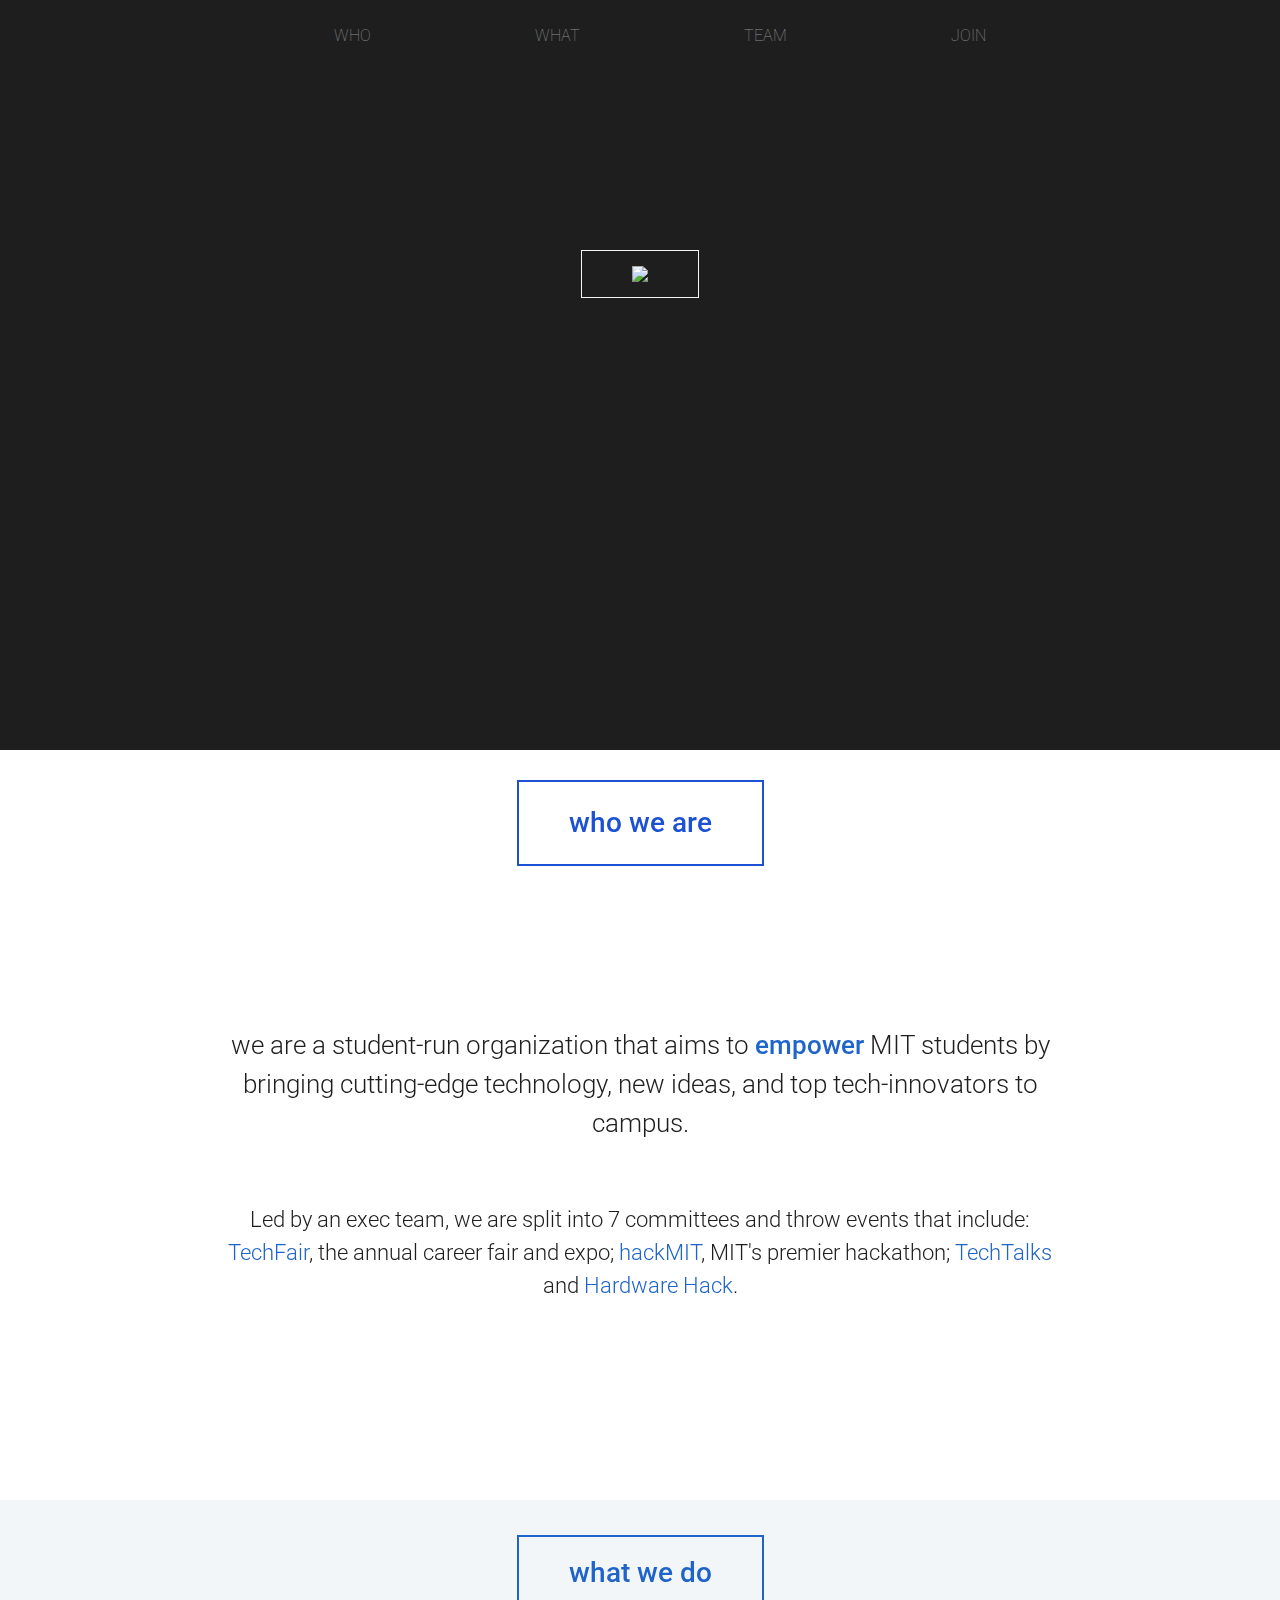
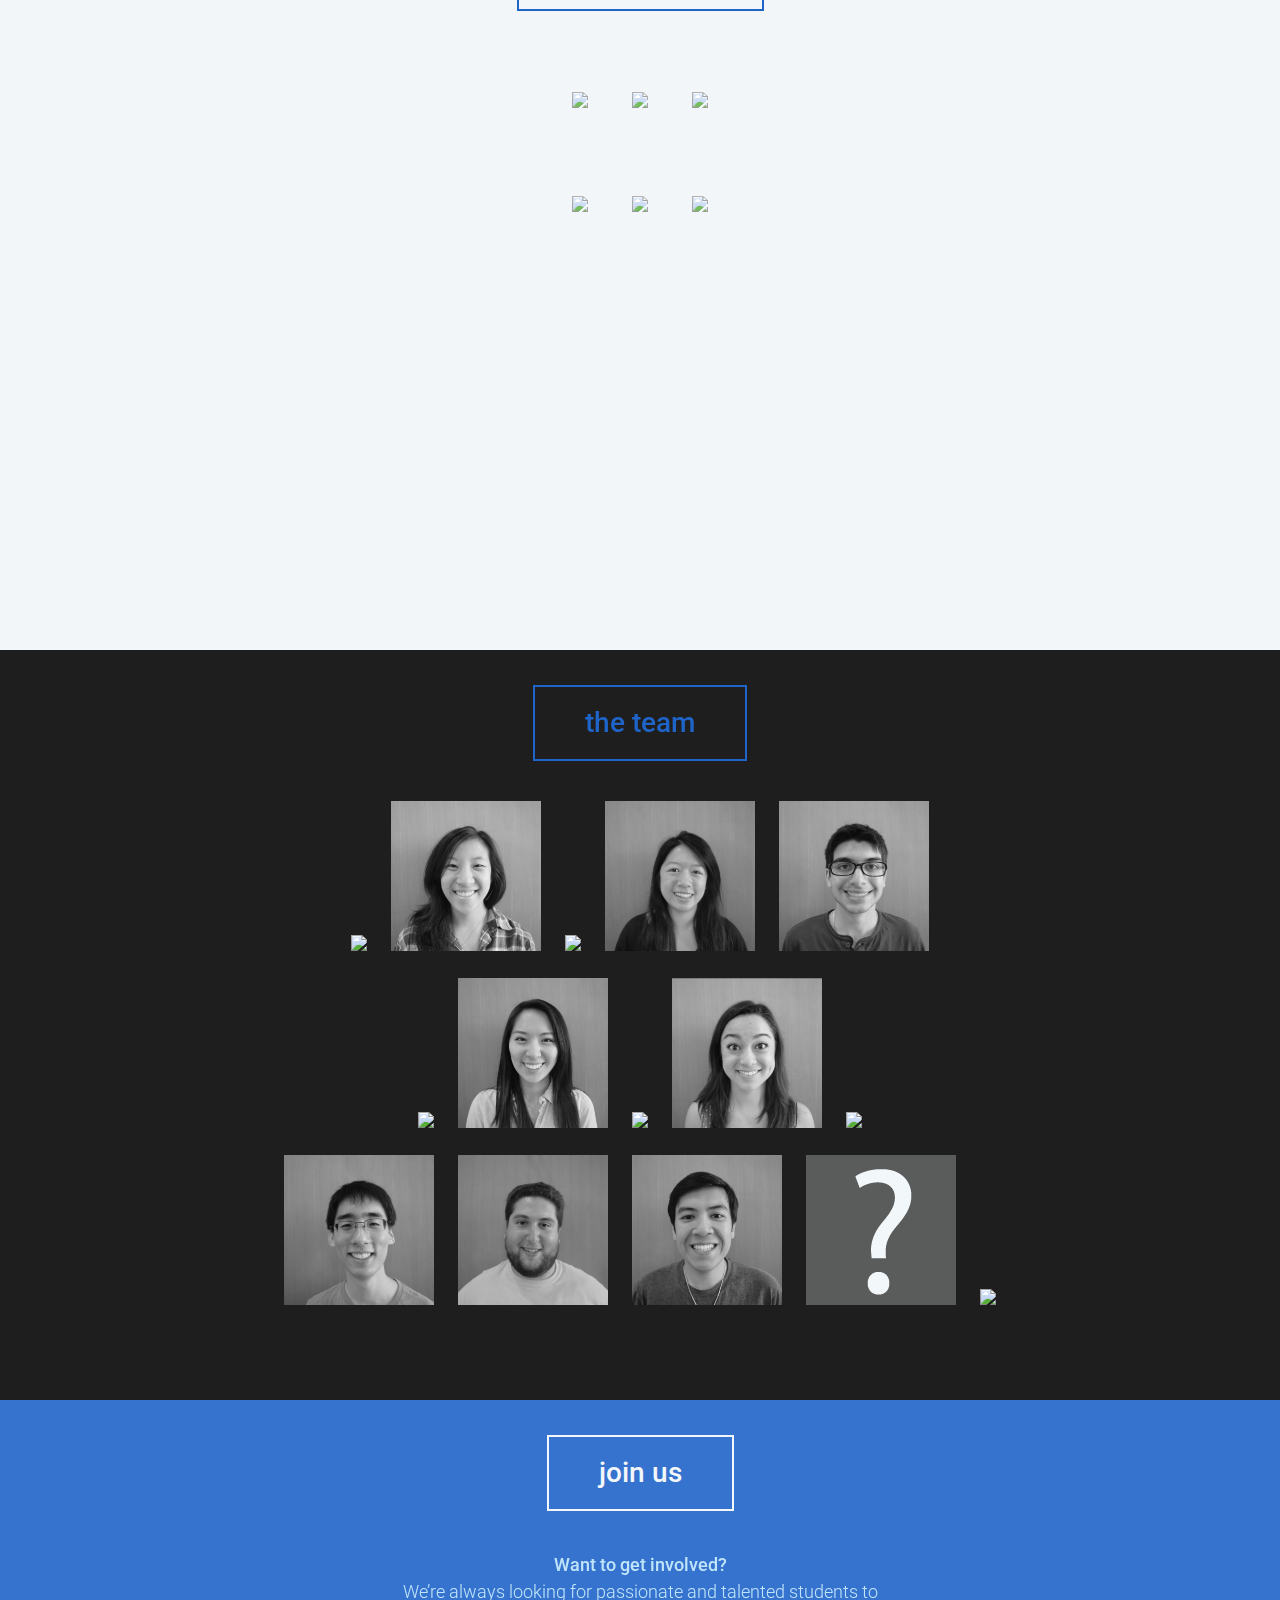
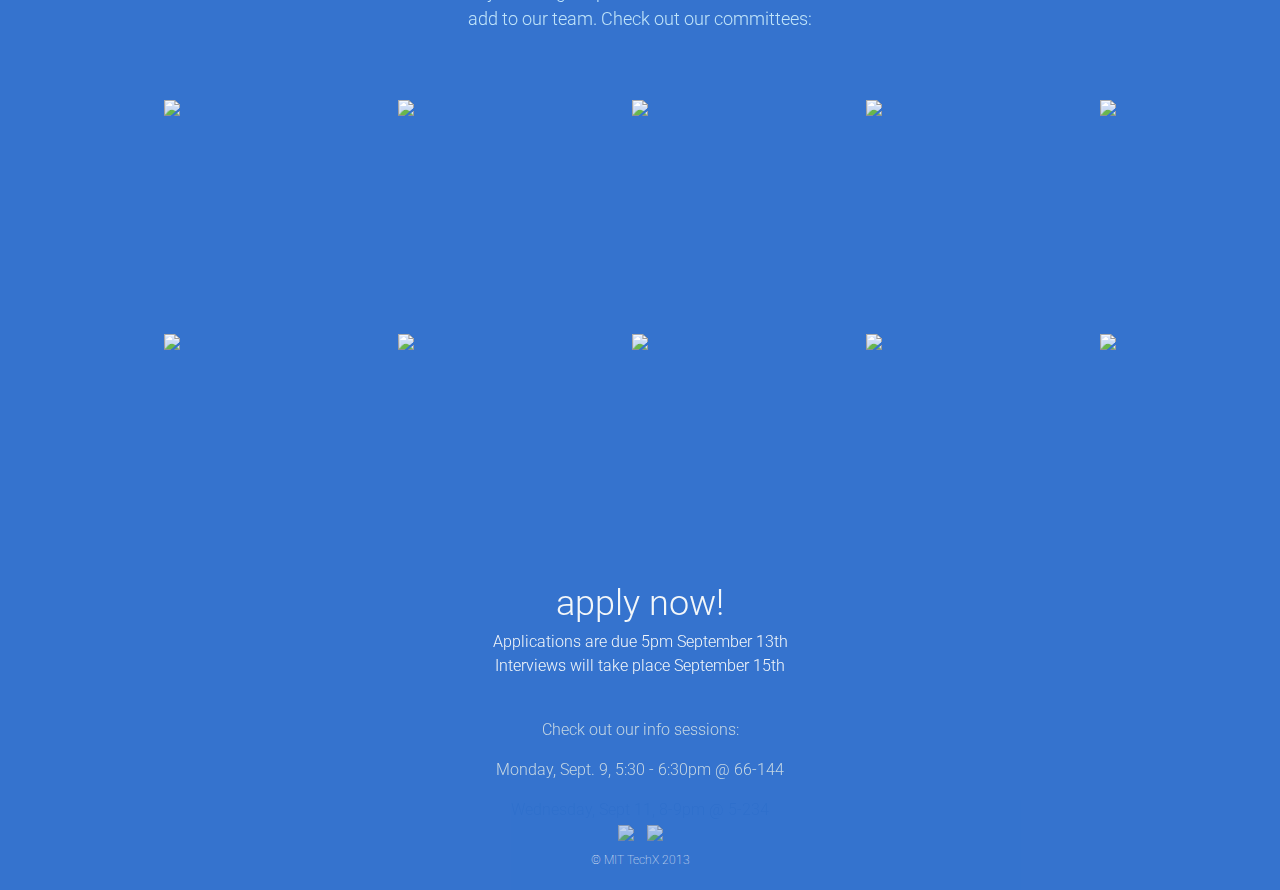
==== index.html @ 8adfbcee "added tracking" ====
<!DOCTYPE html>
<html>
<head>
	<meta http-equiv="Content-Type" content="text/html; charset=utf-8" />
	<title>MIT TechX</title>
	<link rel="icon" 
      type="image/png" 
      href="./img/favicon.png">
	<link href="//cdn.jsdelivr.net/jquery.magnific-popup/0.9.3/magnific-popup.css" type="text/css">
	<link href='http://fonts.googleapis.com/css?family=Roboto:400,100,300,500,700,900,500italic,400italic,300italic,100italic,700italic' rel='stylesheet' type='text/css'>
	<link rel="stylesheet" type="text/css" href="css/home.css" />
	 <script src="http://ajax.googleapis.com/ajax/libs/jquery/1.10.2/jquery.min.js"></script>


</head>

<body>

	<!-- FRONT SECTION -->
	<div class="section-front">
		<div class="nav">
			<ul>
				<li><a href="#section-who">WHO</a></li>
				<li><a href="#section-what">WHAT</a></li>
				<li><a href="#section-team">TEAM</a></li>
				<li><a href="#section-join">JOIN</a></li>
			</ul>
		</div>
		<div class ="component-logo">
			<img src="./img/logo-light-shadow-250x100.png" />
		</div>
		
	</div>

	<!-- WHO SECTION -->
	<div class="section-who" id="section-who">
		<div class ="component-title">
			who we are</div>
		<div class="component-content">
			<p class="info">we are a student-run organization that aims to <span>empower</span> MIT students by bringing cutting-edge technology, new ideas, and top tech-innovators to campus.</p>
			<p class="subinfo">Led by an exec team, we are split into 7 committees and throw events that include: <a href="http://wwww.techfair.mit.edu" target="_blank">TechFair</a>, the annual career fair and expo;<a href="http://www.hackmit.org" target="_blank"> hackMIT</a>, MIT's premier hackathon; <a href="" target="_blank">TechTalks</a> and <a href="" target="_blank">Hardware Hack</a>.</p>
		</div>

	</div>

	<!-- WHAT SECTION -->
	<div class="section-what" id="section-what">
		<div class ="component-title">what we do</div>

		<div class="what-row">
			<div class="what-pic"><a href="http://techfair.mit.edu/" target="_blank"> <img src="./img/techfair.png" ></a></div>
			<div class="what-pic"><a href="http://hackmit.org/" target="_blank"> <img src="./img/hackmit.png"></a></div>
			<div class="what-pic"><a href=""><img src="./img/techtalks1.png" width="150px" onmouseover="this.src='./img/techtalks2.png'" onmouseout="this.src='./img/techtalks1.png'"></a></div>
			
		</div>

		<div class="what-row">
			<div class="what-pic"><a href=""> <img src="./img/sr.png"></a></div>
			<div class="what-pic"><a href=""> <img src="./img/hardhack.png"></a></div>
			<div class="what-pic"><a href="http://think.mit.edu/" target="_blank"> <img src="./img/think.png"></a></div>
		</div>
		
	</div>

	<!-- TEAM SECTION -->
	<div class="section-team" id="section-team">
		<div class ="component-title">the team</div>

		<div class ="component-content">
			<div class="staff-row">
				<div class="staff-pic"><img src="./img/team/richard.png" onmouseover="this.src='./img/team/richard-silly.png'" onmouseout="this.src='./img/team/richard.png'" name = "richard" />
					<div class="overlay">
						richard ni 
						<br/>
						<span style="font-weight:300; font-size: 14px"> managing director</span>

					</div>
				</div>
				<div class="staff-pic"><img src="./img/team/virginia.png" onmouseover="this.src='./img/team/virginia-silly.png'" onmouseout="this.src='./img/team/virginia.png'" name = "virginia" />
					<div class="overlay">
						virginia chiu
						<br/>
						<span style="font-weight:300; font-size: 14px"> assistant director</span>

					</div>
				</div>
				<div class="staff-pic"><img src="./img/team/harini.png" onmouseover="this.src='./img/team/harini-silly.png'" onmouseout="this.src='./img/team/harini.png'" name = "harini" />
					<div class="overlay">
						harini kannan
						<br/>
						<span style="font-weight:300; font-size: 14px"> corporate relations</span>

					</div>
				</div>
				<div class="staff-pic"><img src="./img/team/rach.png" onmouseover="this.src='./img/team/rach-silly.png'" onmouseout="this.src='./img/team/rach.png'" name = "rachel" />
					<div class="overlay">
						rachel wang
						<br/>
						<span style="font-weight:300; font-size: 14px"> finance director</span>

					</div>
				</div>
				<div class="staff-pic"><img src="./img/team/ankush.png" onmouseover="this.src='./img/team/ankush-silly.png'" onmouseout="this.src='./img/team/ankush.png'" name = "ankush" />
					<div class="overlay">
						ankush gupta
						<br/>
						<span style="font-weight:300; font-size: 14px"> developer operations</span>

					</div>
				</div>
			
			</div>

			<div class="staff-row">
				<div class="staff-pic"><img src="./img/team/victoria.png" onmouseover="this.src='./img/team/victoria-silly.png'" onmouseout="this.src='./img/team/victoria.png'" name = "victoria" />
					<div class="overlay">
						victoria li
						<br/>
						<span style="font-weight:300; font-size: 14px"> marketing director</span>

					</div>
				</div>
				<div class="staff-pic"><img src="./img/team/emily.png" onmouseover="this.src='./img/team/emily-silly.png'" onmouseout="this.src='./img/team/emily.png'" name = "emily" />
					<div class="overlay">
						emily zhang
						<br/>
						<span style="font-weight:300; font-size: 14px"> hackMIT co-director</span>

					</div>
				</div>
				<div class="staff-pic"><img src="./img/team/team.png" onmouseover="this.src='./img/team/team.png'" onmouseout="this.src='./img/team/team.png'" name = "vipul" />
					<div class="overlay">
						TechX Exec
						<br/>
						<span style="font-weight:300; font-size: 14px"> 2013-2014</span>

					</div>
				</div>
				<div class="staff-pic"><img src="./img/team/katie.png" onmouseover="this.src='./img/team/katie-silly.png'" onmouseout="this.src='./img/team/katie.png'" name = "katie" />
					<div class="overlay">
						katie siegel
						<br/>
						<span style="font-weight:300; font-size: 14px"> hackMIT co-director</span>

					</div>
				</div>
				
				<div class="staff-pic"><img src="./img/team/vipul.png" onmouseover="this.src='./img/team/vipul-silly.png'" onmouseout="this.src='./img/team/vipul.png'" name = "vipul" />
					<div class="overlay">
						vipul vachharajani
						<br/>
						<span style="font-weight:300; font-size: 14px"> student relations</span>

					</div>
				</div>
			</div>

			<div class="staff-row">
				<div class="staff-pic"><img src="./img/team/daniel.png" onmouseover="this.src='./img/team/daniel-silly.png'" onmouseout="this.src='./img/team/daniel.png'" name = "daniel" />
					<div class="overlay">
						daniel kang
						<br/>
						<span style="font-weight:300; font-size: 14px"> techtalks director</span>

					</div>
				</div>
				<div class="staff-pic"><img src="./img/team/evan.png" onmouseover="this.src='./img/team/evan-silly.png'" onmouseout="this.src='./img/team/evan.png'" name = "evan" />
					<div class="overlay">
						evan tencer
						<br/>
						<span style="font-weight:300; font-size: 14px"> member at large</span>

					</div>
				</div>
				<div class="staff-pic"><img src="./img/team/thuan.png" onmouseover="this.src='./img/team/thuan-silly.png'" onmouseout="this.src='./img/team/thuan.png'" name = "thuan" />
					<div class="overlay">
						thuan doan
						<br/>
						<span style="font-weight:300; font-size: 14px"> logistics director</span>

					</div>
				</div>
				<div class="staff-pic"><img src="./img/team/q.png" onmouseover="this.src='./img/team/q.png'" onmouseout="this.src='./img/team/q.png'" name = "youyang" />
					<div class="overlay">
						youyang gou
						<br/>
						<span style="font-weight:300; font-size: 14px"> THINK </span>

					</div>
				</div>
				<div class="staff-pic"><img src="./img/team/somak.png" onmouseover="this.src='./img/team/somak-silly.png'" onmouseout="this.src='./img/team/somak.png'" name = "somak" />
					<div class="overlay">
						somak das
						<br/>
						<span style="font-weight:300; font-size: 14px"> THINK </span>

					</div>
				</div>
			</div>
		</div>
		
	</div>

	<!-- JOIN SECTION -->
	<div class="section-join" id="section-join">
		<div class ="component-title">join us</div>
		<div class ="component-content">
			<div class="join-blurb">
				<span style="font-weight:500">Want to get involved?</span> <br/>We’re always looking for passionate and talented students to add to our team. Check out our committees: 
			</div>
			<table class="committee">
				<tr>
					<td id="cr" >
						<div class="tile">
							<img src="./img/join/cr.png"/>
						</div>
						<div class="committee-content" style="font-size:12px;">
							The CR team serves as the primary liaison for companies, and members develop strong business and negotiation skills. If you have a passion for discovering new tech and have strong communication skills, we'd love to have you apply! 
						</div>
					</td>
					<td>
						<div class="tile">
							<img src="./img/join/sr.png"/>
						</div>
						<div class="committee-content" style="font-size:12px;">
							The SR team funds and coordinates student projects to display at Techfair. Interested students with good communication skills and an interest in the maker community are encouraged to apply. Check out our student projects expo on Registration day in Lobby 13!

						</div>

					</td>
					<td>
						<div class="tile">
							<img src="./img/join/marketing.png"/>
						</div>
						<div class="committee-content" style="font-size:12px;">
							The Marketing team ensures that all TechX-related events have a cohesive identity, whether it be through swag or through creative pubbing projects. If you're creative, organized, and want to be involved with multiple events, apply!
						</div>
					</td>
					<td>
						<div class="tile">
							<img src="./img/join/devops.png"/>
						</div>
						<div class="committee-content" style="font-size:10px;">
							With projects ranging from behind-the-scenes, mission-critical web software to public-facing Kinect apps, DevOps allows you to contribute to TechFair while developing your programming chops. Students with coding experience and a desire to work on cool projects are encouraged to apply!  
						</div>
					</td>
					<td>
						<div class="tile">
							<img src="./img/join/logistics.png"/>
						</div>
						<div class="committee-content" style="font-size:12px;">
							The Logistics Committee is responsible for all the behind-the-scene work that is involved with the fair. You can be expected to develop your organizational, collaborative, and task management skills, as well as your ability to make quick, effective decisions.  
						</div>
					</td>
				</tr>
				<tr>
					<td>
						<div class="tile">
							<img src="./img/join/hackmit.png"/>
						</div>
						<div class="committee-content" style="font-size:12px;">
							HackMIT organizes MIT's biggest hackathon of over 1000 students.We're looking for highly organized, scrappy individuals who want to network with cool companies and hackathon organizers around the country.
						</div>
					</td>
					<td>
						<div class="tile">
							<img src="./img/join/think.png"/>
						</div>
						<div class="committee-content" style="font-size:12px;">
							THINK makes science and tech R&D accessible to motivated high school students. We find the most creative projects and bring them to MIT. Our team is a friendly group of students that are passionate about education. We are always open to new members and ideas!
						</div>
					</td>
					<td>
						<div class="tile">
							<img src="./img/join/techtalks.png"/>
						</div>
						<div class="committee-content" style="font-size:12px;">
							Inspire the MIT community by having leaders in tech share their vision of the future. Help us bring amazing speakers to the student body!
						</div>
					</td>
					<td>
						<div class="tile">
							<img src="./img/join/hardware.png"/>
						</div>
						<div class="committee-content" style="font-size:12px;">
							The Hardware Hack team is looking to create an event that brings the atmosphere of innovation and creativity that is prevalent in traditional hackathons to hardware. A new project, members will be involved in almost every step of planning and can expect to have a significant impact.
						</div>
					</td>
					<td>
						<div class="tile">
							<img src="./img/join/finance.png"/>
						</div>
						<div class="committee-content" style="font-size:12px;">
							The Finance committee plays an important role in ensuring that all our events have adaquete funding. If you're fiscally responsible and extremely organized, this is the committee for you!
						</div>
					</td>
				</tr>
			</table>
			<br/>
			
			<a href="join.html" class="apply" target="_blank">apply now!</a>
			<div class="apply-info">Applications are due 5pm September 13th<br/> Interviews will take place September 15th</div>
			<br />
			
			<div class="apply-infosessions">
				<p style="font-weight:300">Check out our info sessions: </p>
				<p>Monday, Sept. 9, 5:30 - 6:30pm @ 66-144</p>
				<p>Wednesday, Sept 11, 8-9pm @ 5-234</p>
			</div>
		</div>
	</div>

</body>

<footer>
	<div class="copyright">
		<a href="https://twitter.com/MITtechx" target="_blank"><img src="./img/twitter.png"/></a>
		<a href="https://www.facebook.com/MITTechX" target="_blank"><img src="./img/facebook.png"/></a>
		<br/>
		© MIT TechX 2013
	</div>
</footer>
<script type="text/javascript" src="js/jquery.simplemodal-1.4.4.js"></script>
<script type="text/javascript" src="js/flip.min.js"></script>
<script src="http://code.jquery.com/ui/1.10.3/jquery-ui.js"></script>
<script type="text/javascript" src="js/home.js"></script>
<script>
  (function(i,s,o,g,r,a,m){i['GoogleAnalyticsObject']=r;i[r]=i[r]||function(){
  (i[r].q=i[r].q||[]).push(arguments)},i[r].l=1*new Date();a=s.createElement(o),
  m=s.getElementsByTagName(o)[0];a.async=1;a.src=g;m.parentNode.insertBefore(a,m)
  })(window,document,'script','//www.google-analytics.com/analytics.js','ga');

  ga('create', 'UA-42593701-3', 'mit.edu');
  ga('send', 'pageview');

</script>

</html>
---- css/home.css ----
/* BASICS*/

html, body, div, a {
	margin:0;
	padding: 0;
	font-family: 'Roboto';
	font-style: normal;
	font-weight: 300;
	line-height: 1.5em;
	text-decoration: none;
	color:#1e1e1e;
	-webkit-backface-visibility:hidden;
}

.section-front, .section-who, .section-what, .section-team, .section-join{
	height: 750px;
	width: 100%;
	text-align: center;
}


.component-title{
	font-size: 28px;
	font-weight: 500;
	text-align: center;
	padding: 15px 50px 15px 50px;
	color:#1f64c9;
	margin-top:35px;
	display: inline-block;
	border-style: solid;
	border-color: #1f64c9;
	border-width: 2px;
}

/* NAV BAR */
.nav, .nav-back, .page-title{
	width: 100%;
	height: 50px;
	padding-bottom: 20px;
	background-color: #1e1e1e;
	z-index:1000;
	position:fixed;
	list-style: none;
}

.nav ul, .nav-back ul{
	list-style-type:none;
	text-align: center;
	margin-top: 1.5em;
}
.nav li, .nav-back li{
	display: inline;
	padding: 5em;
	text-align: center;
}
.nav li a, .nav-back li a{
	font-weight: 100;
	color: #f2f6f9;
	opacity: 0.5;
}
.nav li a:hover, .nav-back li a:hover{
	color: #4382eb;
}

.component-logo img{
	border-style: solid;
	border-width: 1px;
	border-color: #f2f6f9;
	margin-top: 250px;
	width: 250px;
	padding: 15px 50px 15px 50px;
}
.component-logo p{
	font-size: 11px;
	color: #f2f6f0;
	opacity: 0.8;
	font-weight: 100;
	margin-top: -22;
}

/*Front*/
.section-front{
	background-color: #1e1e1e;
}


/* Who Section */

.section-who{
	background-image: url('../img/tf-shot.png') ;
	background-repeat: no-repeat;
	min-width: 1280px;
	background-size:100%;
	max-width:100%;
	position:relative;

}

.section-who .component-title{
	padding: 20px 50px 20px 50px;
	color:#1c51d4;
	margin-top:30px;
	display: inline-block;
	border-style: solid;
	border-color: #1c51d4;
	border-width: 2px;
	position:relative;
}

.section-who .component-content{
	background-image: url('../img/transparent-light.png');
	width: 100%;
	height:500px;
	margin: 30 0 0 0 ;
	background-repeat: repeat;
}

.section-who .component-content .info{
	font-size: 26px;
	padding: 120px 10px 10px 10px;
	line-height: 1.5em;
	margin: 40px 200px 0 200px;
	
}

.section-who .component-content .subinfo{
	padding: 10px;
	font-size:22px;
	padding-top: 50px;
	line-height: 1.5em;
	margin: 0 200px 0 200px;
	
}

.section-who .component-content .subinfo a{
	color: #1f64c9;
	font-weight: 300;
}

.section-who .component-content .subinfo a:hover{
	opacity: 0.5;	
}

.section-who .component-content span{
	color: #1f64c9;
	font-weight: 500;
}

/* What Section */
.section-what{
	background-color: #f2f6f9;
}
.section-what .what-row{
	max-width: 100%;
	text-align: center;
	margin: 80px 50px 0 50px;
}

.section-what .what-pic{
	display: inline;
	position: relative;
	opacity: 0.8;
	margin:0 20px 0 20px;
}

.section-what .what-pic:hover{
	opacity: 1;
}

.section-what .what-pic p{
	display: inline;
}

/* Team Section*/

.section-team{
	background: -webkit-radial-gradient(circle, #1e1e1e, #1e1e1e);
}
.section-team .component-content{
	margin-top: 40px;
}
.staff-row{
	margin: 20px 50px 0 50px;
	max-width: 100%;
}
.staff-pic{
	display: inline;
	width: 150px;
	position: relative;
	margin: 10px 10px 0 10px;
}
.staff-pic img{
	max-width: 150px;
}

.section-team .overlay{
	width:150px;
	z-index: 100;
	position:absolute;
	height: 40px;
	font-weight: 500;
	background-color: #4382eb;
	opacity: 0.9;
	top:-35px;
	text-align: right;
	display: none;
	line-height: 1.2em;
}

/* Join Section*/
.section-join{
	color:#f2f6f9;
	height: 1000px;
}
.section-join, .copyright{
	background-color:#1f64c9;
	opacity: 0.9;

}
.section-join .component-title{
	border-color: #f2f6f9;
	color: #f2f6f9;
}

.section-join .join-blurb{
	font-size: 18px;
	max-width: 500px;
	margin: 0 auto;
	color:#b9e1f9;
	margin-top: 40px;
}
.section-join table{
	margin:0 auto;
	margin-top: 50px;
}
.section-join td{
	border-spacing: 20px;
	border-collapse : separate;
	font-size: 22px;

}

.section-join .apply{
	padding:100px;
	font-size: 36px;
	color: #f2f6f9;
}
.section-join .tile{
	font-size: 14px;
	padding:15px;
	height: 200px;
	margin:0 auto;
	width: 200px;
	color: #f2f6f9;
	vertical-align: middle;
	cursor:pointer;
	/*background-color: #1e1e1e;*/
}
.section-join .committee-content{
	font-size: 12px;
	display: none;
	vertical-align: center;
}

.section-join .apply-info{
	color:#f2f6f9;
}

.section-join .apply-infosessions{
	color:#bed2e1;
}

/*Application Form*/

.application-form{
	margin: 0 auto;
	padding: 100px 150px 0px 150px;
}
/* FOOTER*/
.copyright{
	padding: 20px;
	font-weight: 100;
	text-align: center;
	font-size: 12px;
	height: 50px;
	color:#f2f6f9;
} 
.copyright img{
	width:20px;
	padding:5px;
	opacity:0.7;
}


/*SR Page*/

.sr{
	height:800px;
	/*background-image: url('../img/sr-background.png') ;
	background-repeat: no-repeat;*/
	min-width: 1280px;
	background-size:100%;
	max-width:100%;
}

.page-title{
	font-size: 22px;
	color:#F2f6f9;
	margin: 0 auto;
	text-align: center;
	letter-spacing: 4px;
}

.sr-apply{
	font-size:30px;
	color:#1e1e1e;
	margin-top: 200px;
	/*z-index: 200;
	position: fixed;*/
}
.sr .copyright{
	position:absolute;
	bottom:0;
}
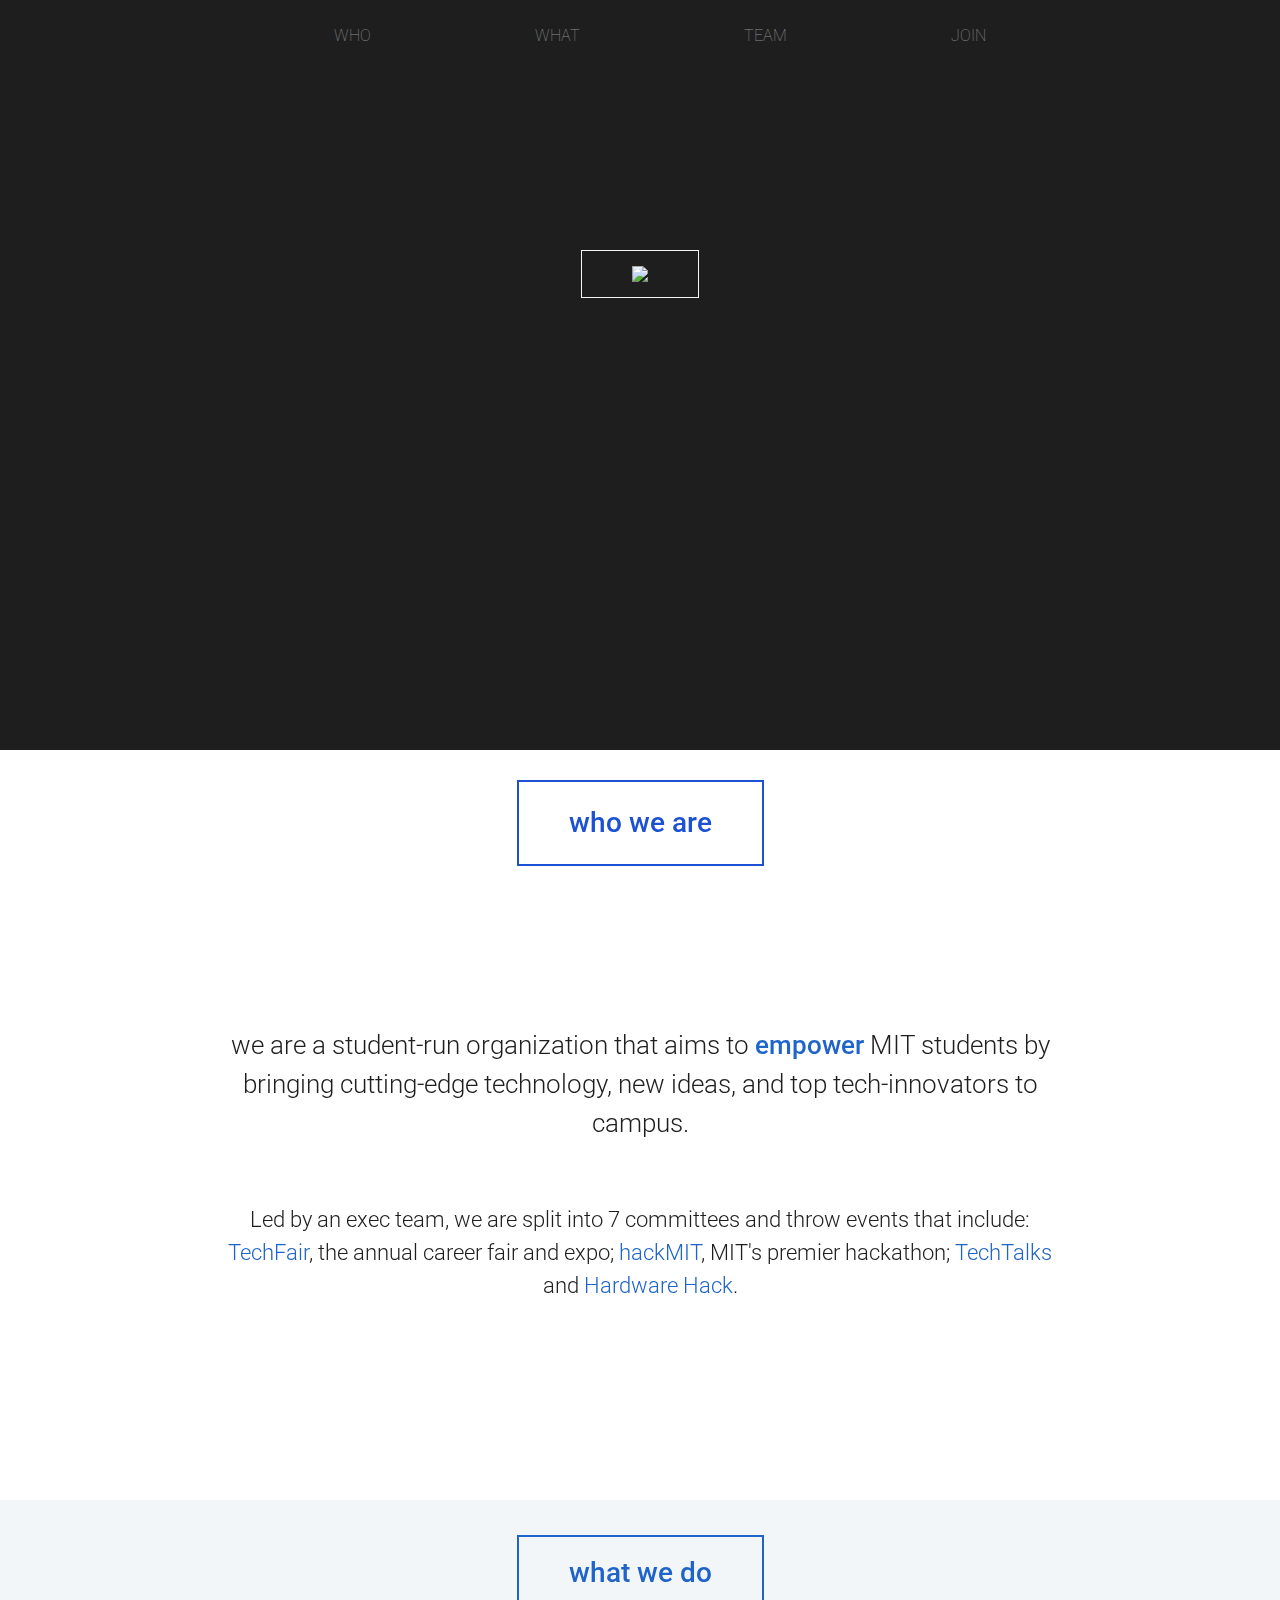
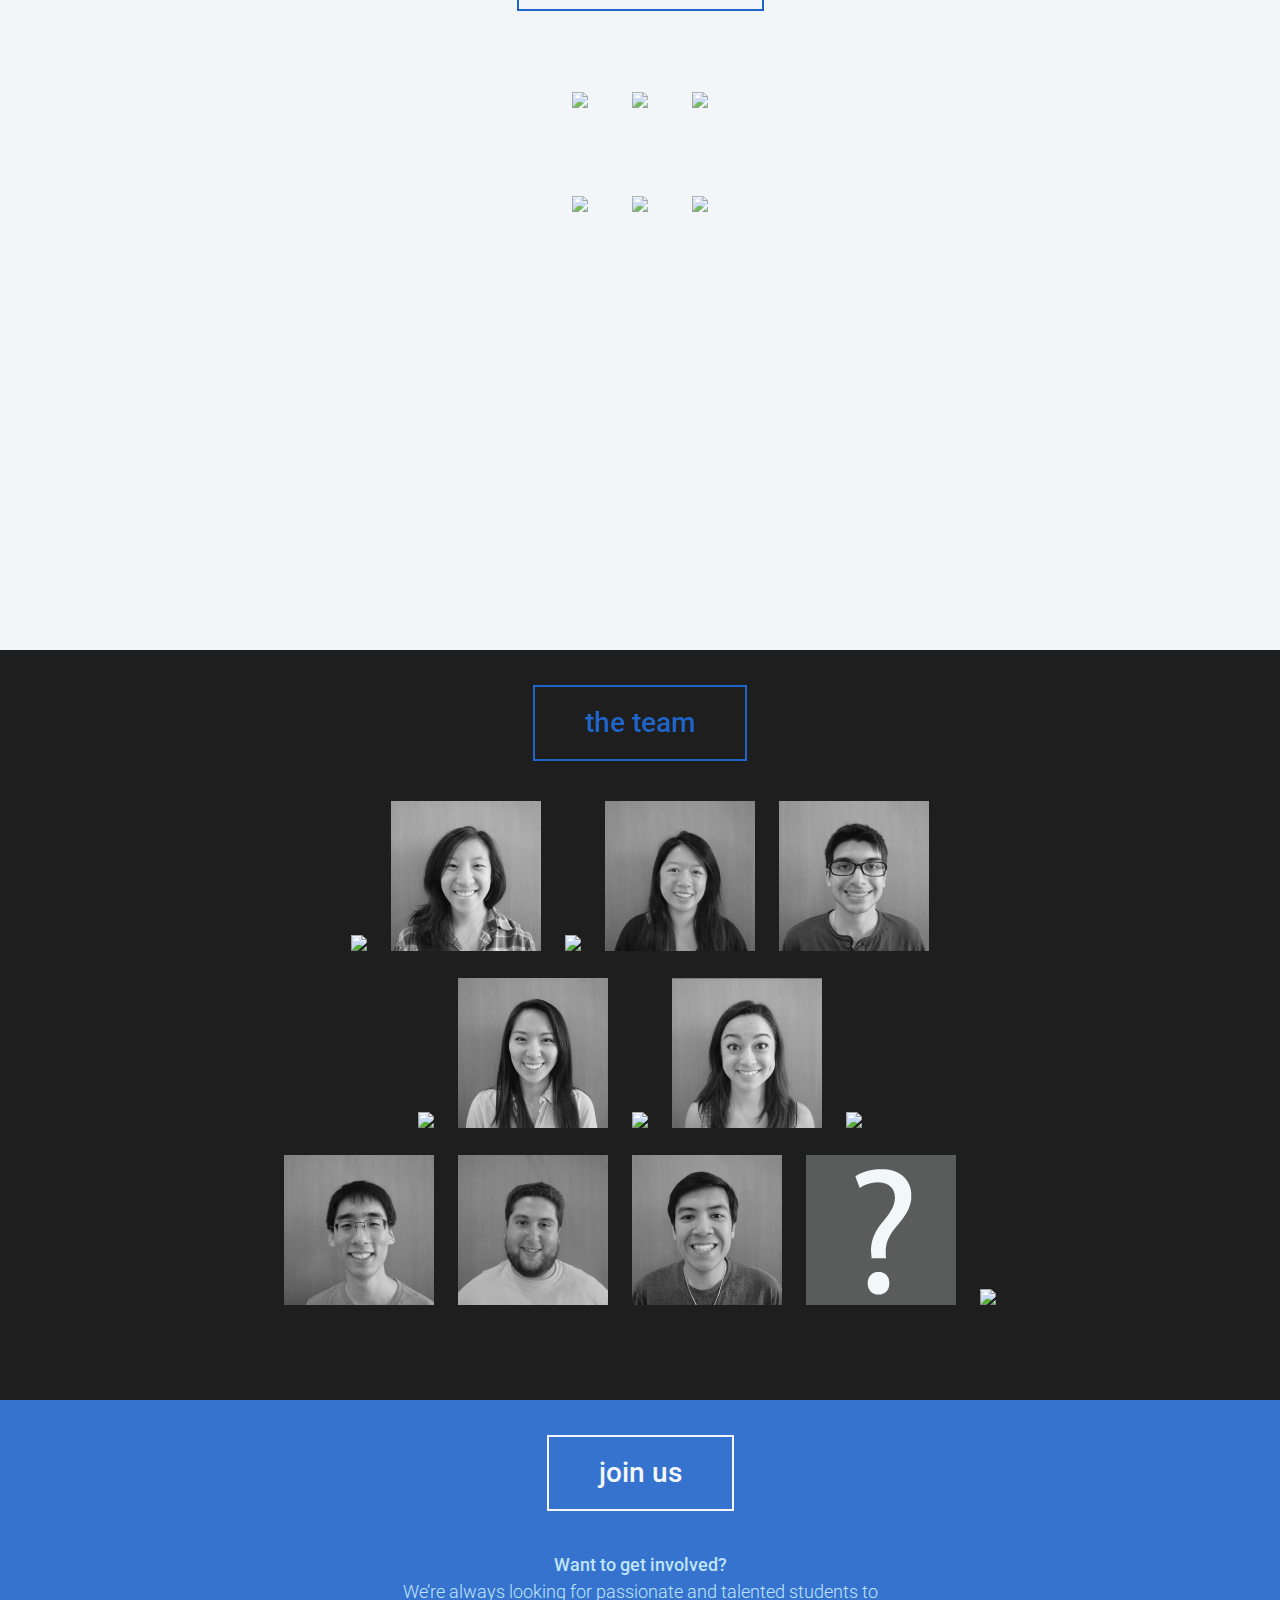
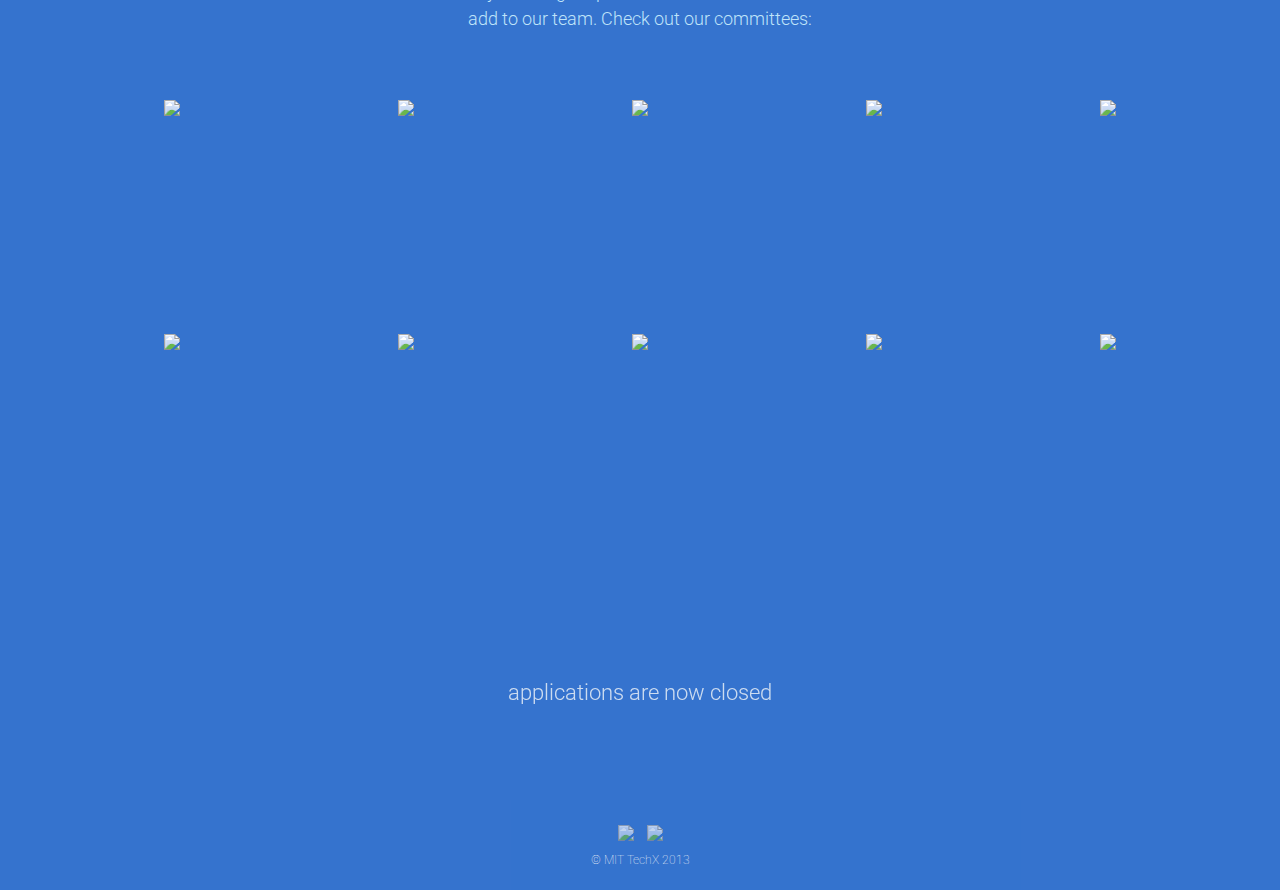
==== commit 2710ce23: "close apps" ====
--- a/index.html
+++ b/index.html
@@ -38,7 +38,7 @@
 			who we are</div>
 		<div class="component-content">
 			<p class="info">we are a student-run organization that aims to <span>empower</span> MIT students by bringing cutting-edge technology, new ideas, and top tech-innovators to campus.</p>
-			<p class="subinfo">Led by an exec team, we are split into 7 committees and throw events that include: <a href="http://wwww.techfair.mit.edu" target="_blank">TechFair</a>, the annual career fair and expo;<a href="http://www.hackmit.org" target="_blank"> hackMIT</a>, MIT's premier hackathon; <a href="" target="_blank">TechTalks</a> and <a href="" target="_blank">Hardware Hack</a>.</p>
+			<p class="subinfo">Led by an exec team, we are split into 7 committees and throw events that include: <a href="http://www.techfair.mit.edu" target="_blank">TechFair</a>, the annual career fair and expo;<a href="http://www.hackmit.org" target="_blank"> hackMIT</a>, MIT's premier hackathon; <a href="" target="_blank">TechTalks</a> and <a href="" target="_blank">Hardware Hack</a>.</p>
 		</div>
 
 	</div>
@@ -55,8 +55,8 @@
 		</div>
 
 		<div class="what-row">
-			<div class="what-pic"><a href=""> <img src="./img/sr.png"></a></div>
-			<div class="what-pic"><a href=""> <img src="./img/hardhack.png"></a></div>
+			<div class="what-pic"><a href=""> <img src="./img/sr.png" onmouseover="this.src='./img/sr-soon.png'" onmouseout="this.src='./img/sr.png'"></a></div>
+			<div class="what-pic"><a href=""> <img src="./img/hardhack.png" onmouseover="this.src='./img/hardhack-soon.png'" onmouseout="this.src='./img/hardhack.png'"></a></div>
 			<div class="what-pic"><a href="http://think.mit.edu/" target="_blank"> <img src="./img/think.png"></a></div>
 		</div>
 		
@@ -182,7 +182,7 @@
 				</div>
 				<div class="staff-pic"><img src="./img/team/q.png" onmouseover="this.src='./img/team/q.png'" onmouseout="this.src='./img/team/q.png'" name = "youyang" />
 					<div class="overlay">
-						youyang gou
+						youyang gu
 						<br/>
 						<span style="font-weight:300; font-size: 14px"> THINK </span>
 
@@ -241,7 +241,7 @@
 							<img src="./img/join/devops.png"/>
 						</div>
 						<div class="committee-content" style="font-size:10px;">
-							With projects ranging from behind-the-scenes, mission-critical web software to public-facing Kinect apps, DevOps allows you to contribute to TechFair while developing your programming chops. Students with coding experience and a desire to work on cool projects are encouraged to apply!  
+							With projects ranging from behind-the-scenes, mission-critical web software to public-facing Kinect apps, DevOps allows you to contribute to TechX while developing your programming chops. Students with coding experience and a desire to work on cool projects are encouraged to apply!  
 						</div>
 					</td>
 					<td>
@@ -298,15 +298,15 @@
 			</table>
 			<br/>
 			
-			<a href="join.html" class="apply" target="_blank">apply now!</a>
-			<div class="apply-info">Applications are due 5pm September 13th<br/> Interviews will take place September 15th</div>
+			<div class ="apply">applications are now closed</div>
+			<div class="apply-info"></div>
 			<br />
 			
-			<div class="apply-infosessions">
+			<!-- <div class="apply-infosessions">
 				<p style="font-weight:300">Check out our info sessions: </p>
 				<p>Monday, Sept. 9, 5:30 - 6:30pm @ 66-144</p>
 				<p>Wednesday, Sept 11, 8-9pm @ 5-234</p>
-			</div>
+			</div> -->
 		</div>
 	</div>
 
--- a/css/home.css
+++ b/css/home.css
@@ -194,7 +194,8 @@
 }
 
 .section-team .overlay{
-	width:150px;
+	padding-right:5px;
+	width:145px;
 	z-index: 100;
 	position:absolute;
 	height: 40px;
@@ -242,7 +243,8 @@
 
 .section-join .apply{
 	padding:100px;
-	font-size: 36px;
+	opacity: 0.8;
+	font-size: 22px;
 	color: #f2f6f9;
 }
 .section-join .tile{
@@ -256,6 +258,11 @@
 	cursor:pointer;
 	/*background-color: #1e1e1e;*/
 }
+.section-join .tile:hover{
+	-moz-box-shadow: 0 0 5px rgba(0,0,0,0.7);
+	-webkit-box-shadow: 0 0 5px rgba(0,0,0,0.7);
+	box-shadow: 0 0 5px rgba(0,0,0,0.7);
+}
 .section-join .committee-content{
 	font-size: 12px;
 	display: none;
@@ -295,9 +302,8 @@
 /*SR Page*/
 
 .sr{
-	height:800px;
-	/*background-image: url('../img/sr-background.png') ;
-	background-repeat: no-repeat;*/
+	height:2000px;
+	background-color:#1e1e1e;
 	min-width: 1280px;
 	background-size:100%;
 	max-width:100%;
@@ -311,14 +317,13 @@
 	letter-spacing: 4px;
 }
 
-.sr-apply{
+/*.sr-apply{
 	font-size:30px;
 	color:#1e1e1e;
-	margin-top: 200px;
-	/*z-index: 200;
-	position: fixed;*/
-}
-.sr .copyright{
+	/*margin-top: 300px;*/
+	
+}
+*/.sr .copyright{
 	position:absolute;
 	bottom:0;
 }
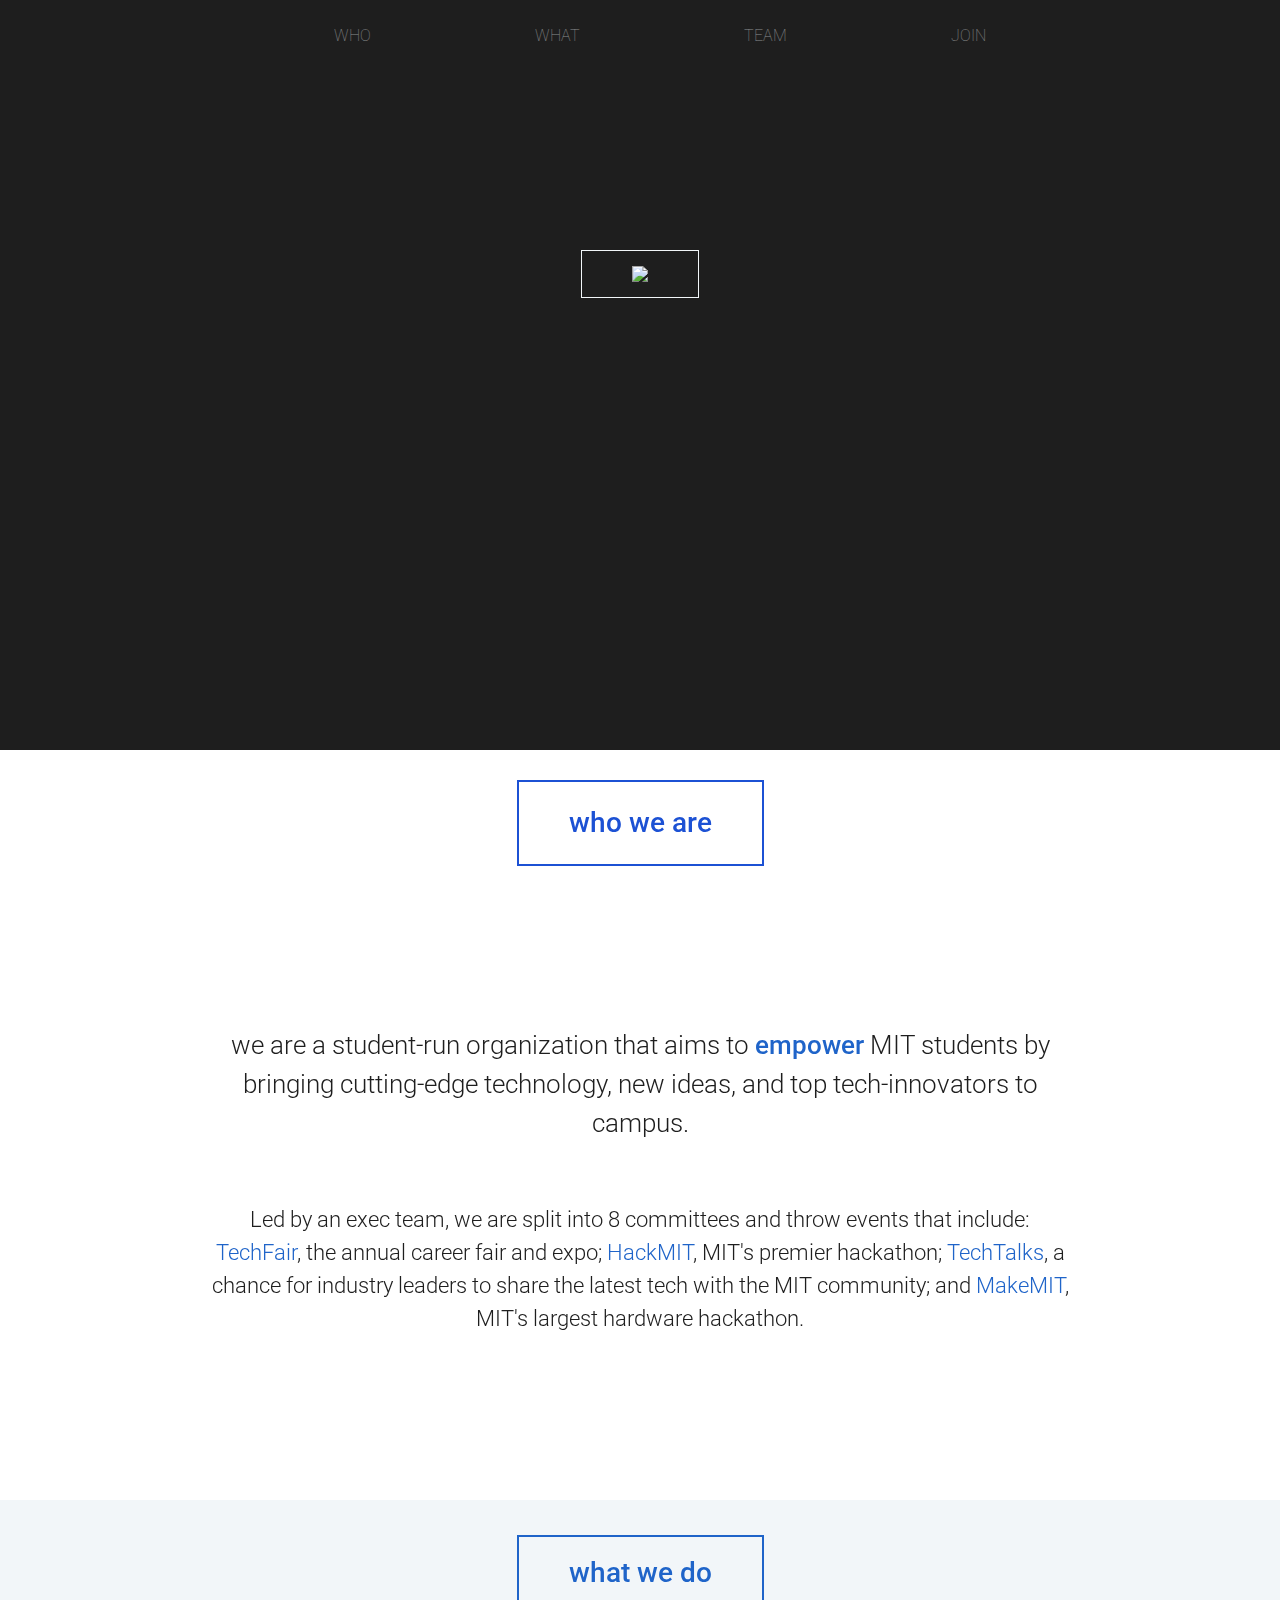
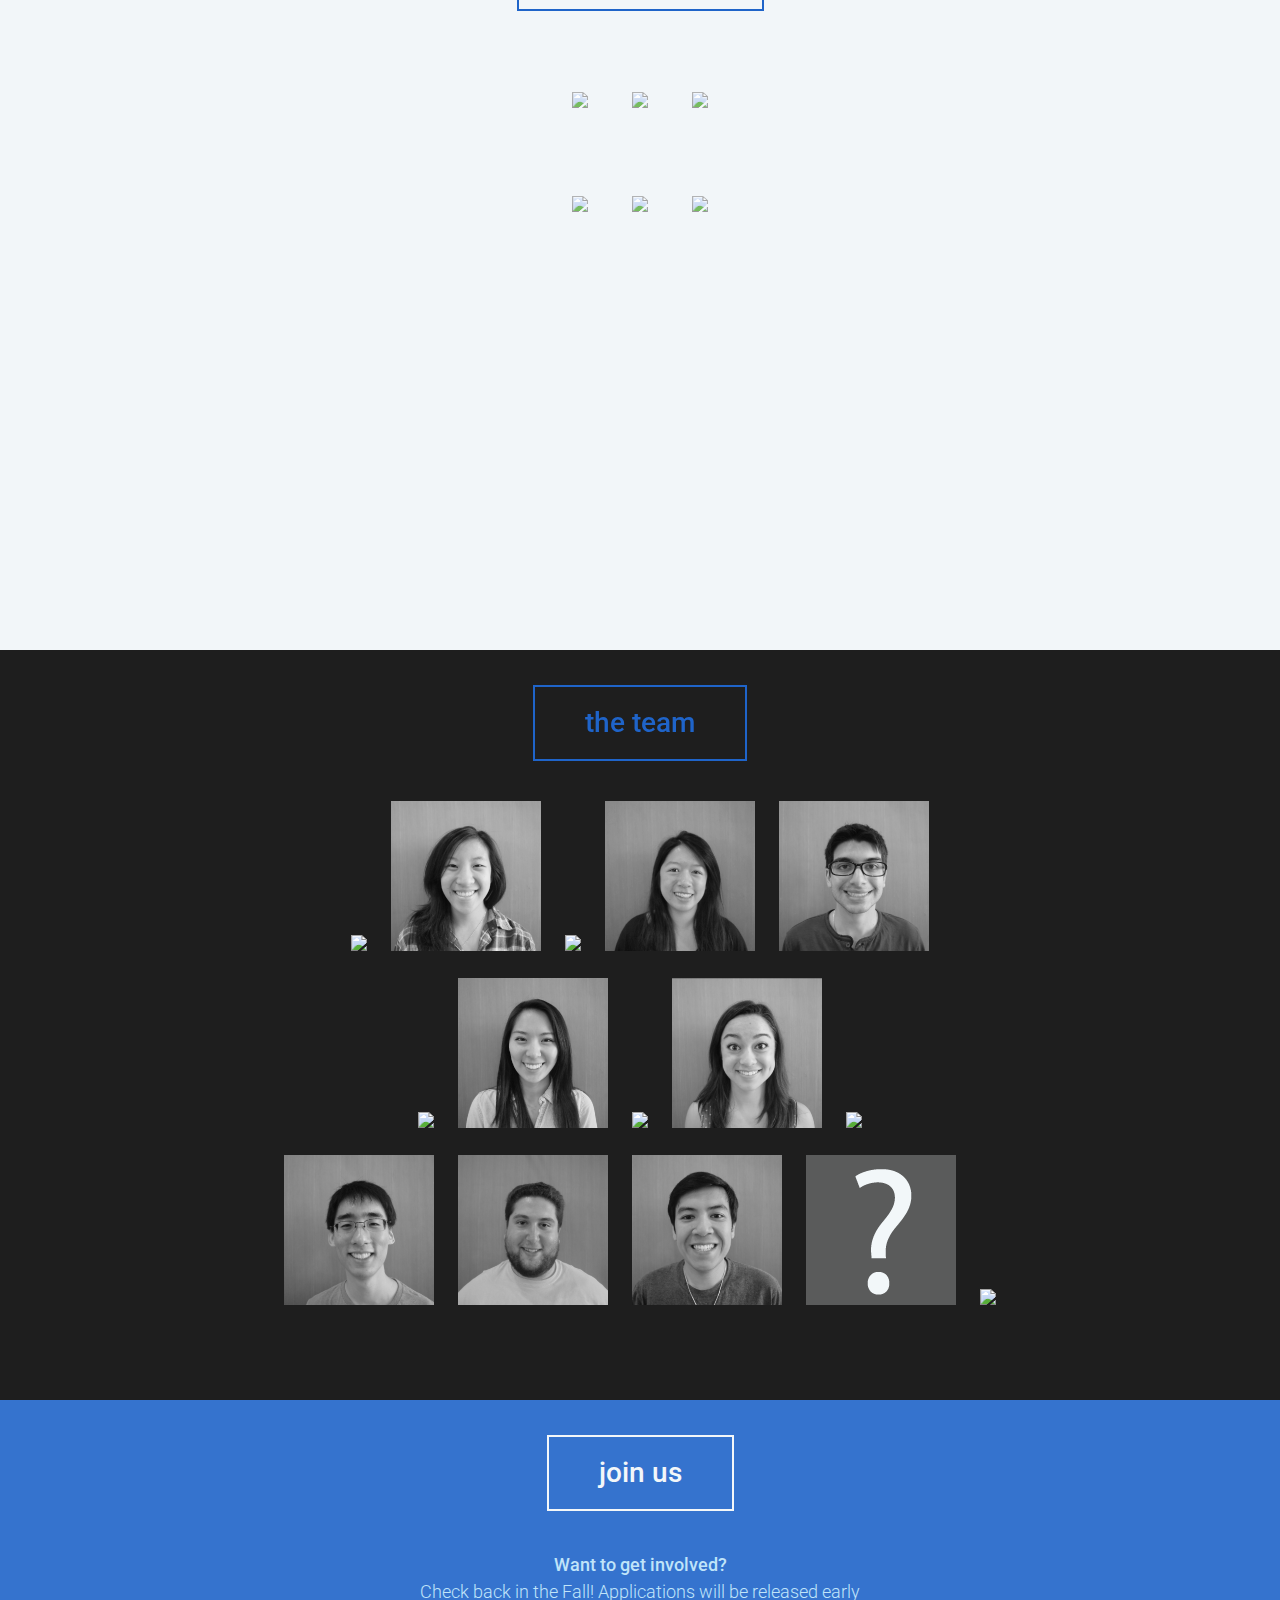
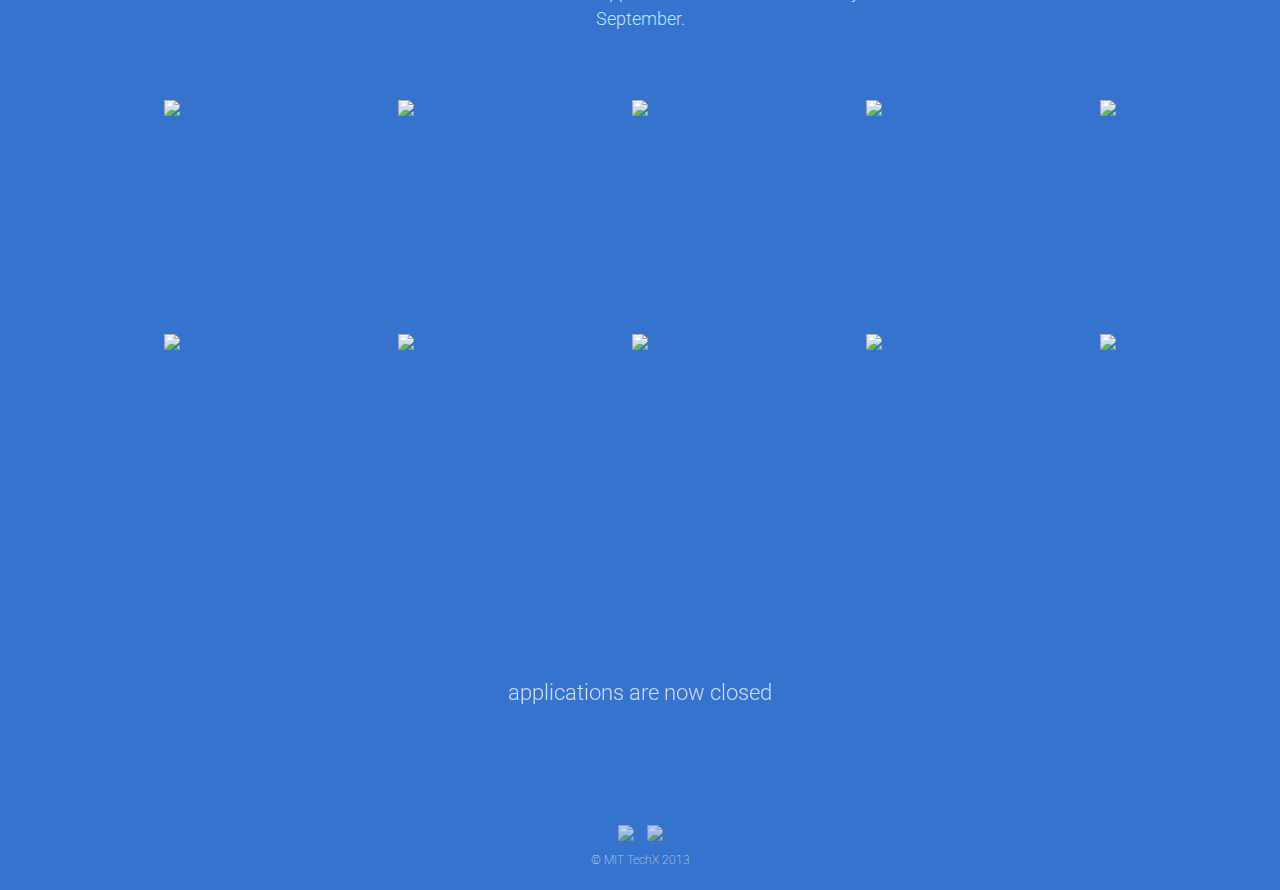
==== commit 2abb226e: "Update descriptions" ====
--- a/index.html
+++ b/index.html
@@ -38,7 +38,7 @@
 			who we are</div>
 		<div class="component-content">
 			<p class="info">we are a student-run organization that aims to <span>empower</span> MIT students by bringing cutting-edge technology, new ideas, and top tech-innovators to campus.</p>
-			<p class="subinfo">Led by an exec team, we are split into 7 committees and throw events that include: <a href="http://www.techfair.mit.edu" target="_blank">TechFair</a>, the annual career fair and expo;<a href="http://www.hackmit.org" target="_blank"> hackMIT</a>, MIT's premier hackathon; <a href="" target="_blank">TechTalks</a> and <a href="" target="_blank">Hardware Hack</a>.</p>
+			<p class="subinfo">Led by an exec team, we are split into 8 committees and throw events that include: <a href="http://www.techfair.mit.edu" target="_blank">TechFair</a>, the annual career fair and expo;<a href="http://www.hackmit.org" target="_blank"> HackMIT</a>, MIT's premier hackathon; <a href="" target="_blank">TechTalks</a>, a chance for industry leaders to share the latest tech with the MIT community; and <a href="" target="_blank">MakeMIT</a>, MIT's largest hardware hackathon.</p>
 		</div>
 
 	</div>
@@ -56,7 +56,7 @@
 
 		<div class="what-row">
 			<div class="what-pic"><a href=""> <img src="./img/sr.png" onmouseover="this.src='./img/sr-soon.png'" onmouseout="this.src='./img/sr.png'"></a></div>
-			<div class="what-pic"><a href=""> <img src="./img/hardhack.png" onmouseover="this.src='./img/hardhack-soon.png'" onmouseout="this.src='./img/hardhack.png'"></a></div>
+			<div class="what-pic"><a href="http://makemit.org/"> <img src="./img/hardhack.png"></a></div>
 			<div class="what-pic"><a href="http://think.mit.edu/" target="_blank"> <img src="./img/think.png"></a></div>
 		</div>
 		
@@ -206,7 +206,7 @@
 		<div class ="component-title">join us</div>
 		<div class ="component-content">
 			<div class="join-blurb">
-				<span style="font-weight:500">Want to get involved?</span> <br/>We’re always looking for passionate and talented students to add to our team. Check out our committees: 
+				<span style="font-weight:500">Want to get involved?</span> <br/><!-- We’re always looking for passionate and talented students to add to our team. Check out our committees:  -->Check back in the Fall! Applications will be released early September.
 			</div>
 			<table class="committee">
 				<tr>
@@ -283,7 +283,7 @@
 							<img src="./img/join/hardware.png"/>
 						</div>
 						<div class="committee-content" style="font-size:12px;">
-							The Hardware Hack team is looking to create an event that brings the atmosphere of innovation and creativity that is prevalent in traditional hackathons to hardware. A new project, members will be involved in almost every step of planning and can expect to have a significant impact.
+							The MakeMIT team premiered MIT's largest hardware hackathon this year that brought the atmosphere of innovation and creativity that is prevalent in traditional hackathons to hardware.
 						</div>
 					</td>
 					<td>
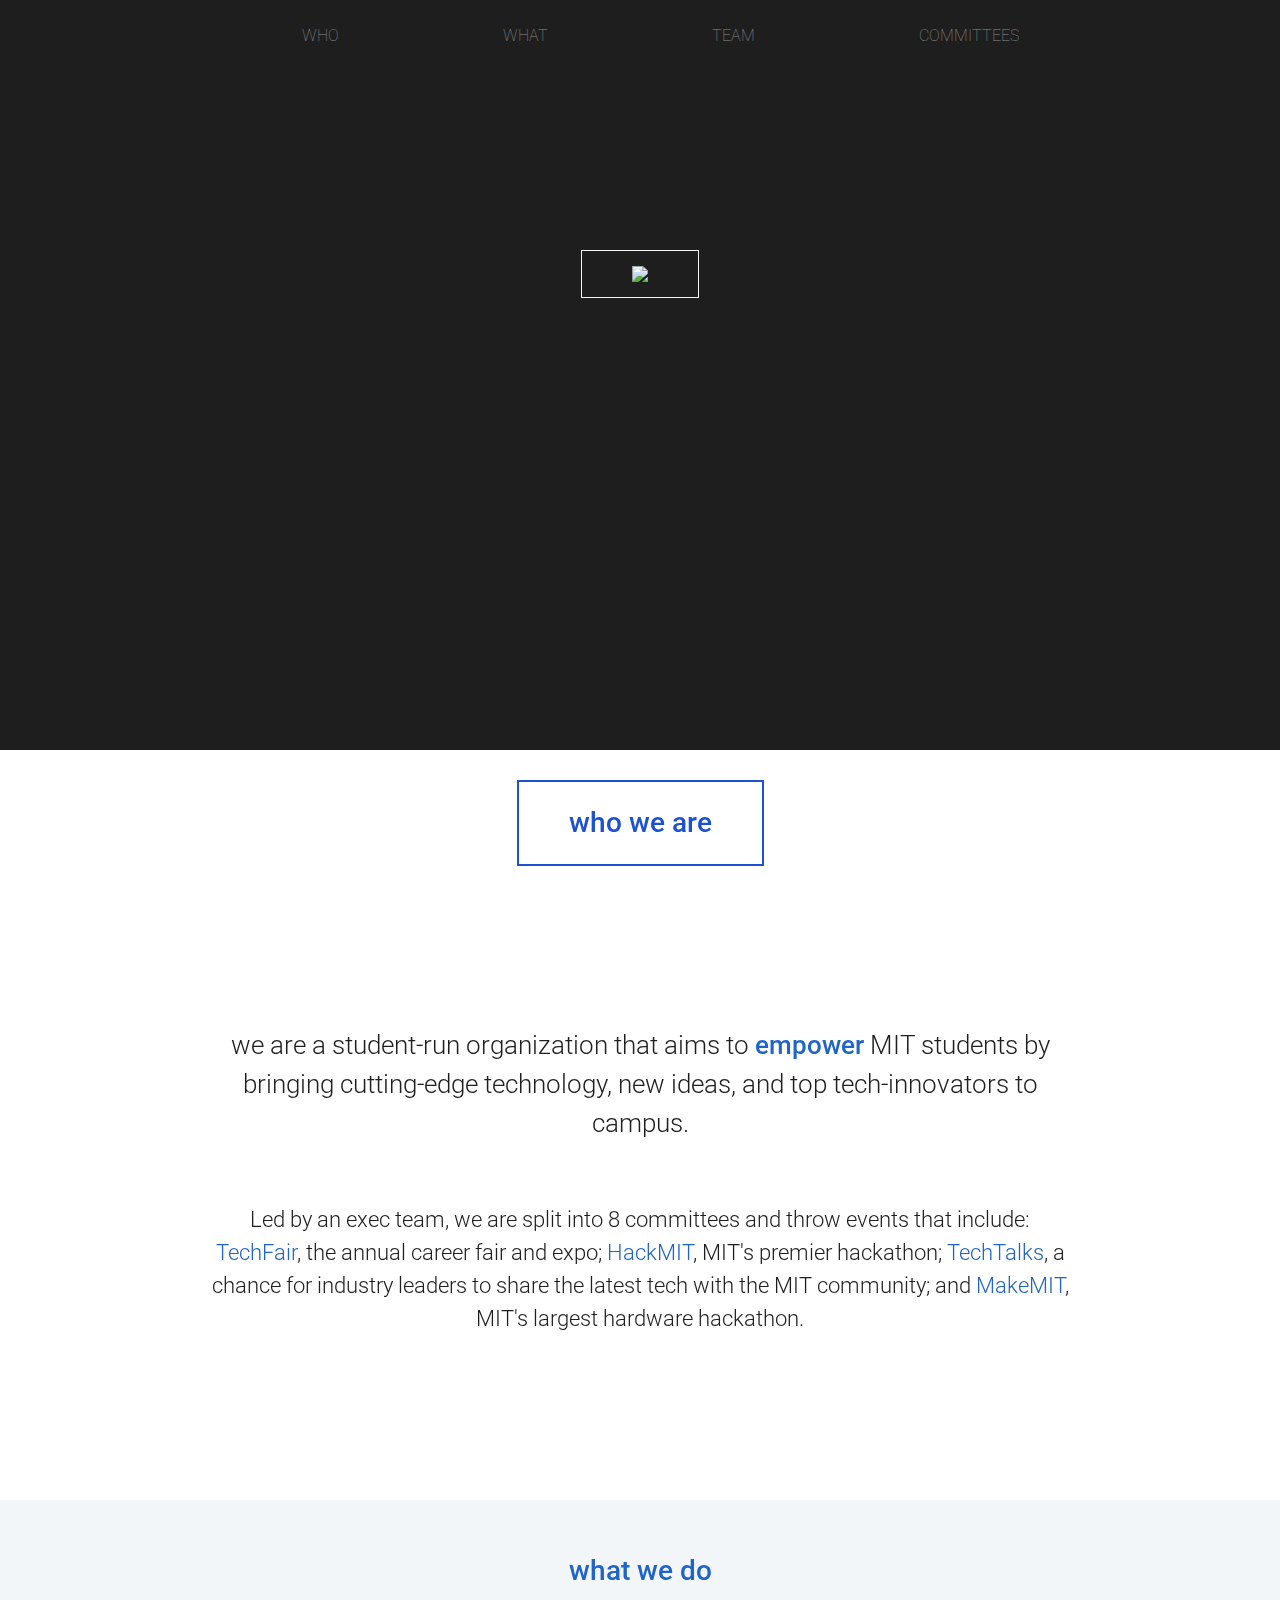
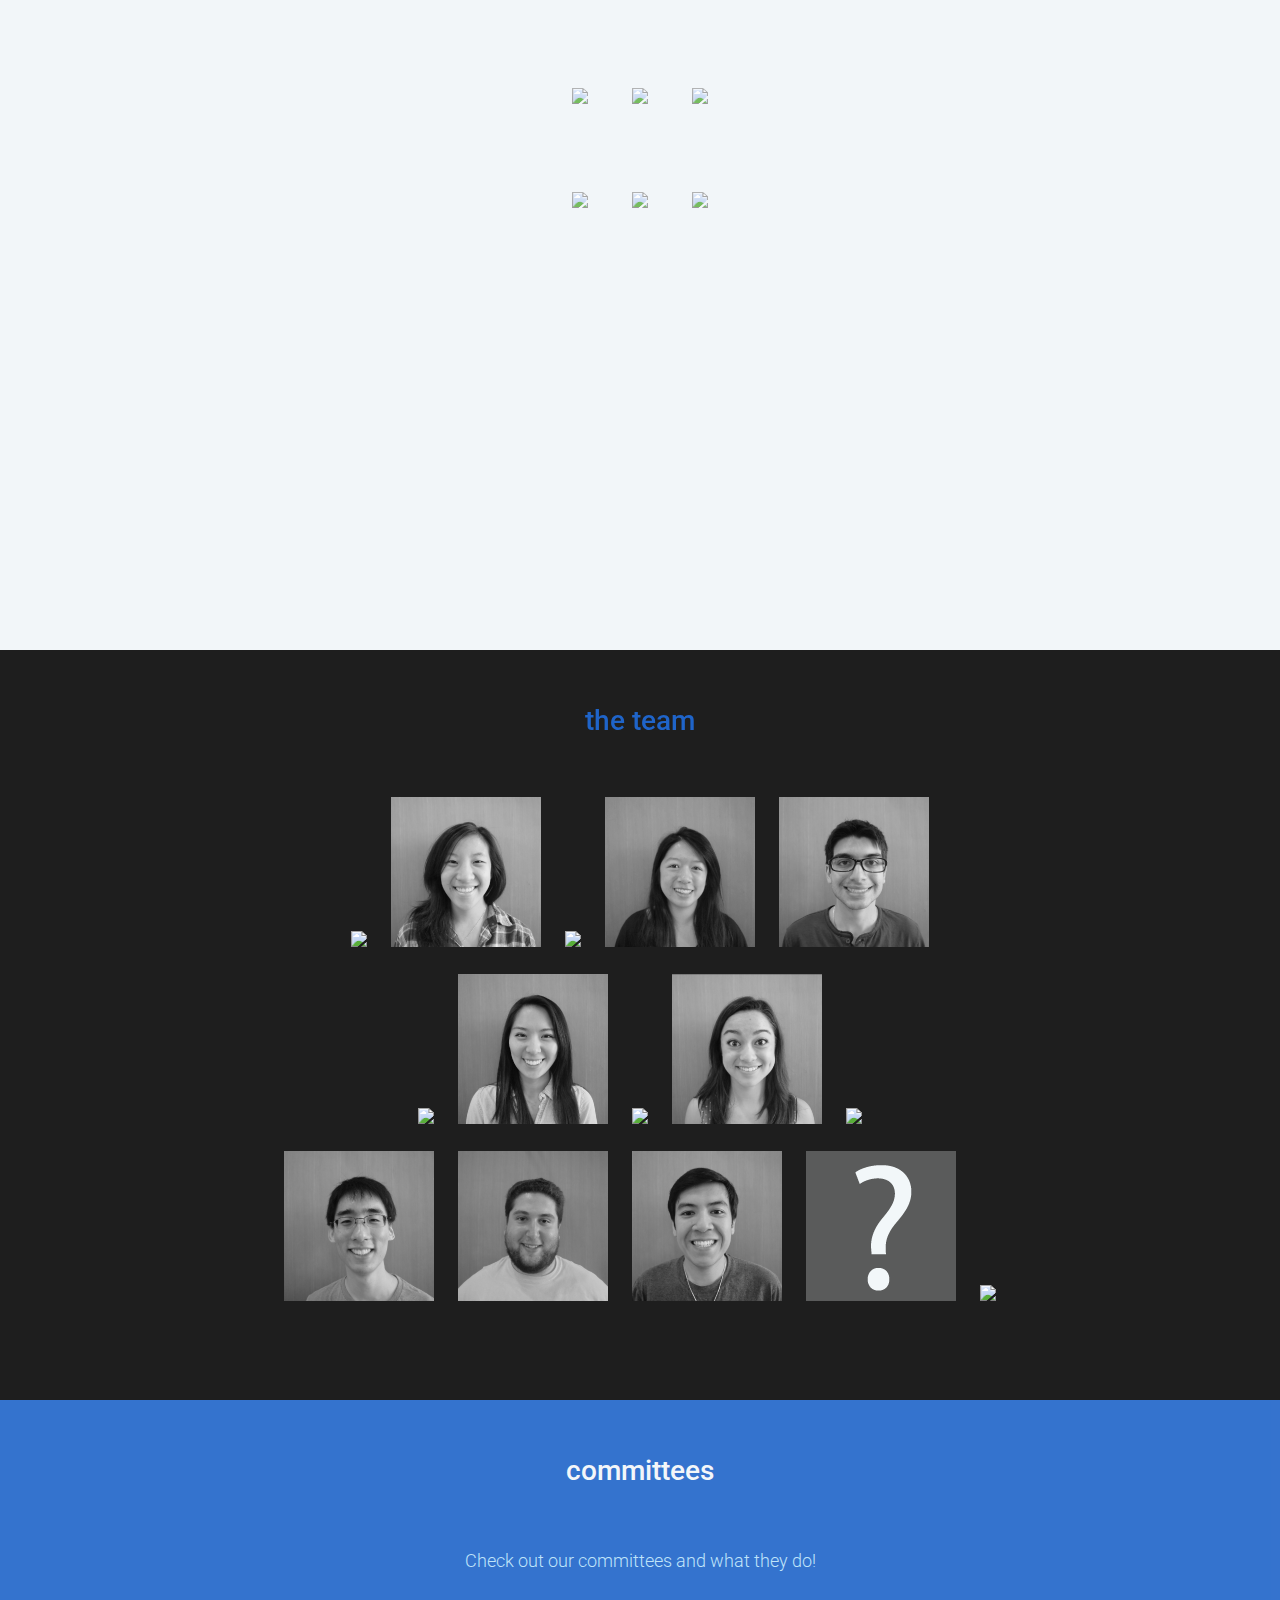
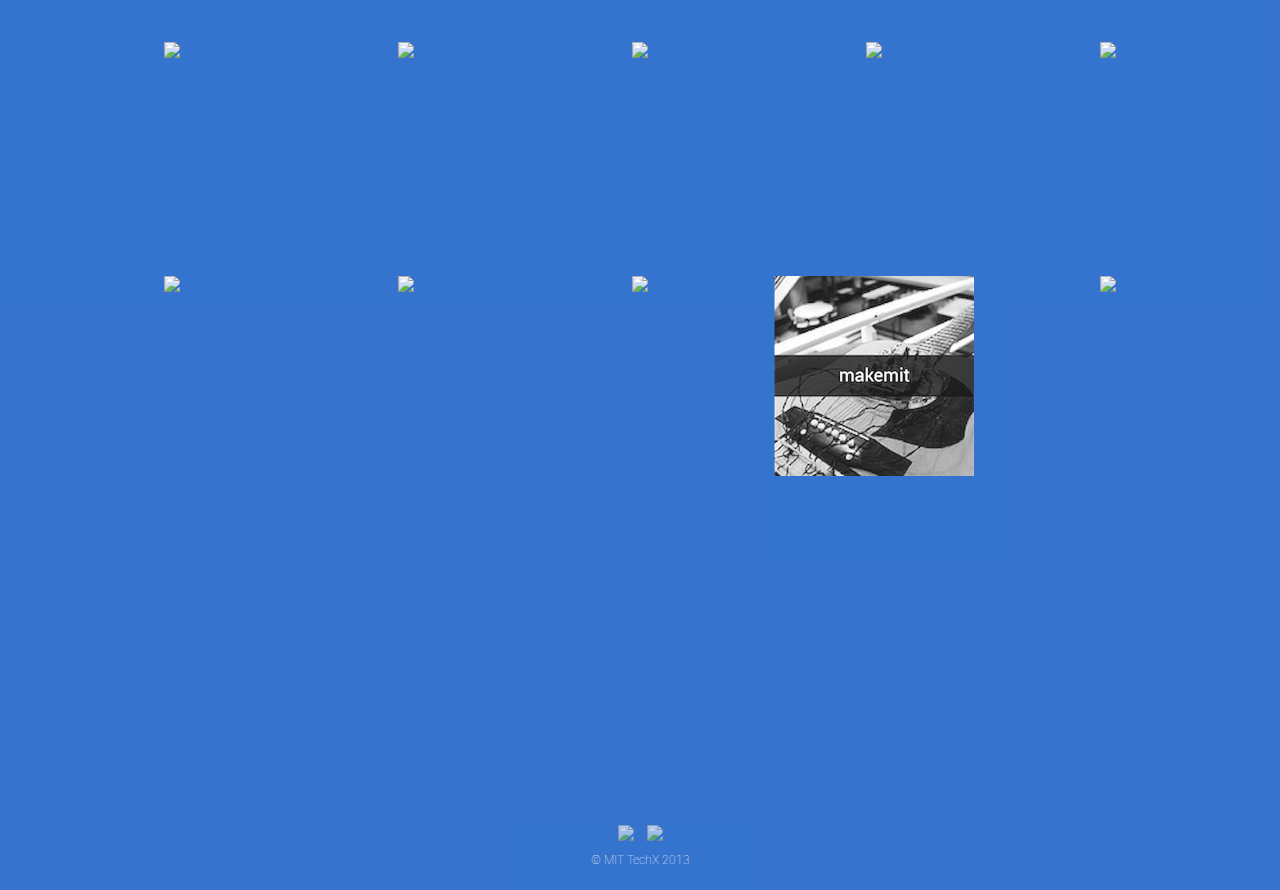
==== commit 58a9048e: "Update committees section" ====
--- a/index.html
+++ b/index.html
@@ -23,7 +23,7 @@
 				<li><a href="#section-who">WHO</a></li>
 				<li><a href="#section-what">WHAT</a></li>
 				<li><a href="#section-team">TEAM</a></li>
-				<li><a href="#section-join">JOIN</a></li>
+				<li><a href="#section-join">COMMITTEES</a></li>
 			</ul>
 		</div>
 		<div class ="component-logo">
@@ -55,7 +55,7 @@
 		</div>
 
 		<div class="what-row">
-			<div class="what-pic"><a href=""> <img src="./img/sr.png" onmouseover="this.src='./img/sr-soon.png'" onmouseout="this.src='./img/sr.png'"></a></div>
+			<div class="what-pic"><a href="http://techfair.mit.edu/sr-blog/"> <img src="./img/sr.png" onmouseover="this.src='./img/sr-soon.png'" onmouseout="this.src='./img/sr.png'"></a></div>
 			<div class="what-pic"><a href="http://makemit.org/"> <img src="./img/hardhack.png"></a></div>
 			<div class="what-pic"><a href="http://think.mit.edu/" target="_blank"> <img src="./img/think.png"></a></div>
 		</div>
@@ -203,10 +203,10 @@
 
 	<!-- JOIN SECTION -->
 	<div class="section-join" id="section-join">
-		<div class ="component-title">join us</div>
+		<div class ="component-title">committees</div>
 		<div class ="component-content">
 			<div class="join-blurb">
-				<span style="font-weight:500">Want to get involved?</span> <br/><!-- We’re always looking for passionate and talented students to add to our team. Check out our committees:  -->Check back in the Fall! Applications will be released early September.
+				<!-- <span style="font-weight:500">Want to get involved?</span> <br/> -->Check out our committees and what they do!<!-- We’re always looking for passionate and talented students to add to our team. Check out our committees: Check back in the Fall! Applications will be released early September. -->
 			</div>
 			<table class="committee">
 				<tr>
@@ -298,11 +298,11 @@
 			</table>
 			<br/>
 			
-			<div class ="apply">applications are now closed</div>
+<!-- 			<div class ="apply">applications are now closed</div>
 			<div class="apply-info"></div>
-			<br />
+			<br /> -->
 			
-			<!-- <div class="apply-infosessions">
+<!-- 			<div class="apply-infosessions">
 				<p style="font-weight:300">Check out our info sessions: </p>
 				<p>Monday, Sept. 9, 5:30 - 6:30pm @ 66-144</p>
 				<p>Wednesday, Sept 11, 8-9pm @ 5-234</p>
--- a/css/home.css
+++ b/css/home.css
@@ -29,7 +29,7 @@
 	display: inline-block;
 	border-style: solid;
 	border-color: #1f64c9;
-	border-width: 2px;
+	border-width: 0px;
 }
 
 /* NAV BAR */
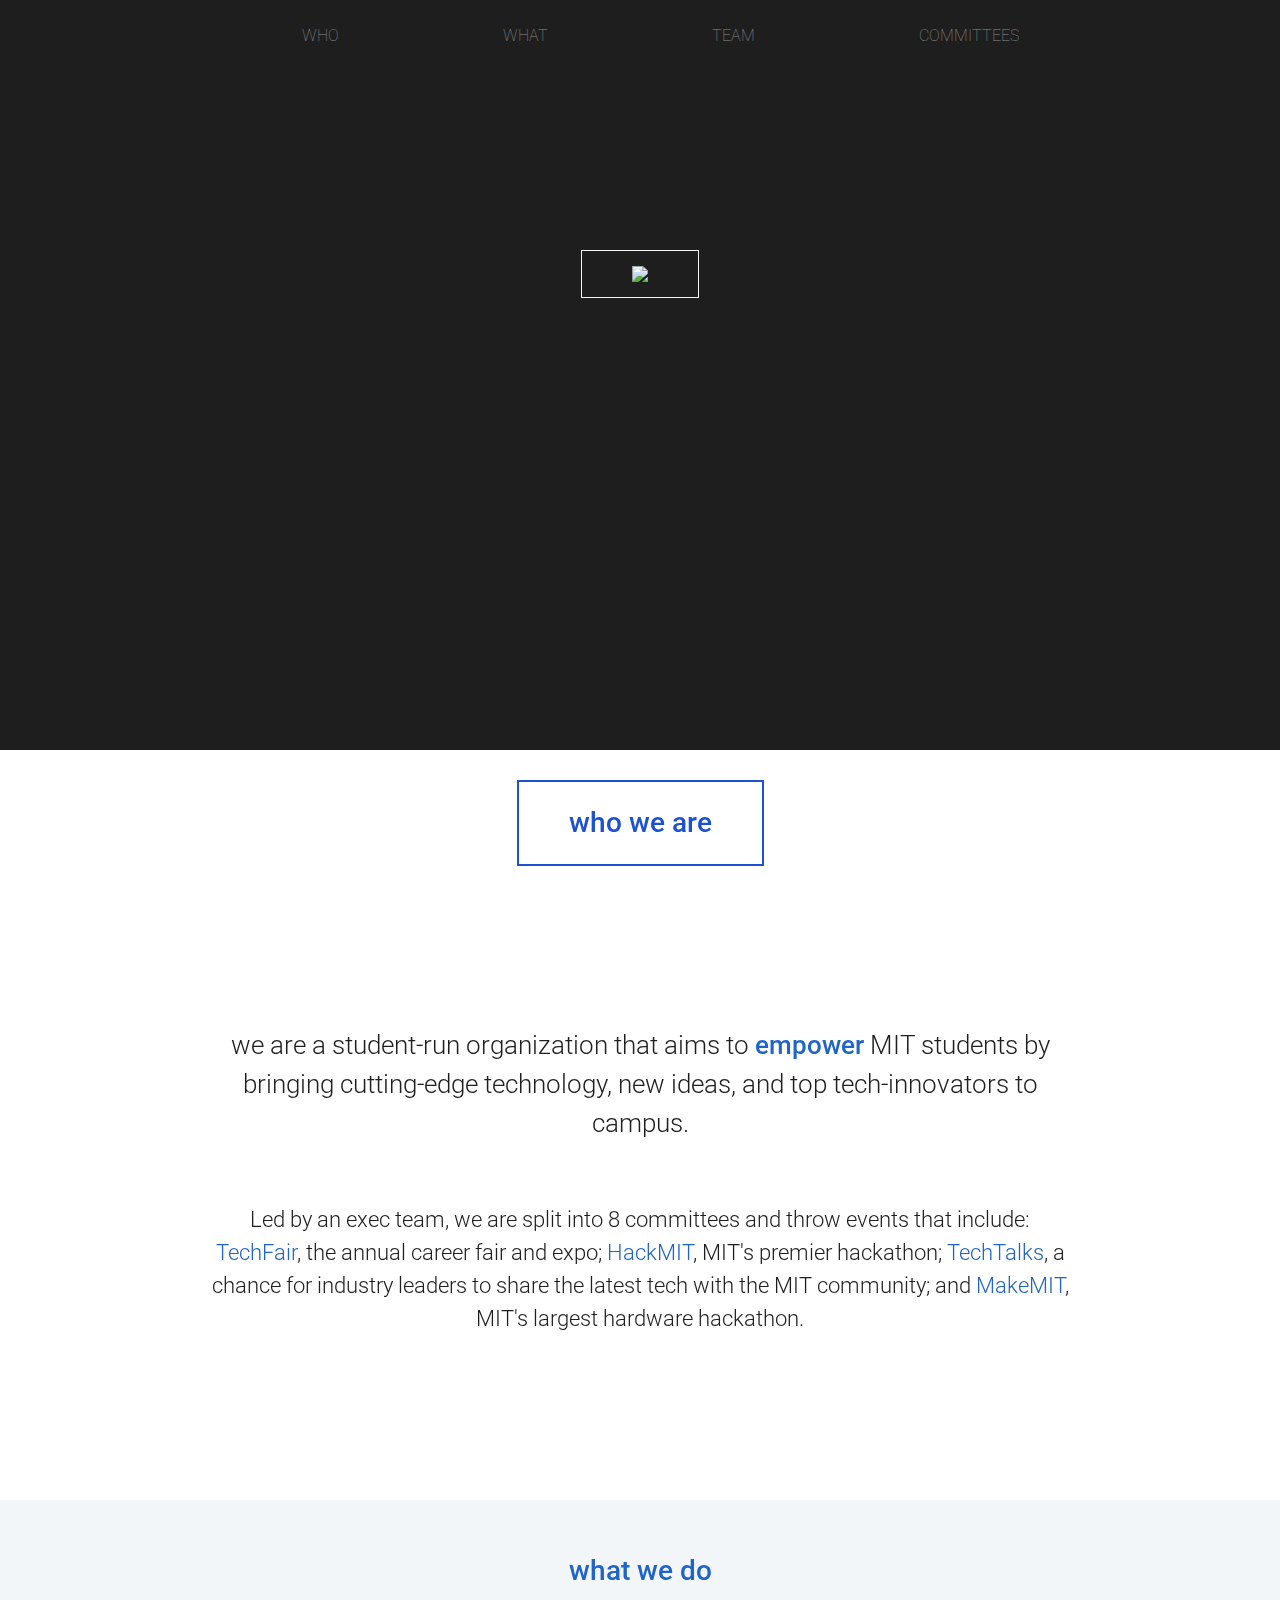
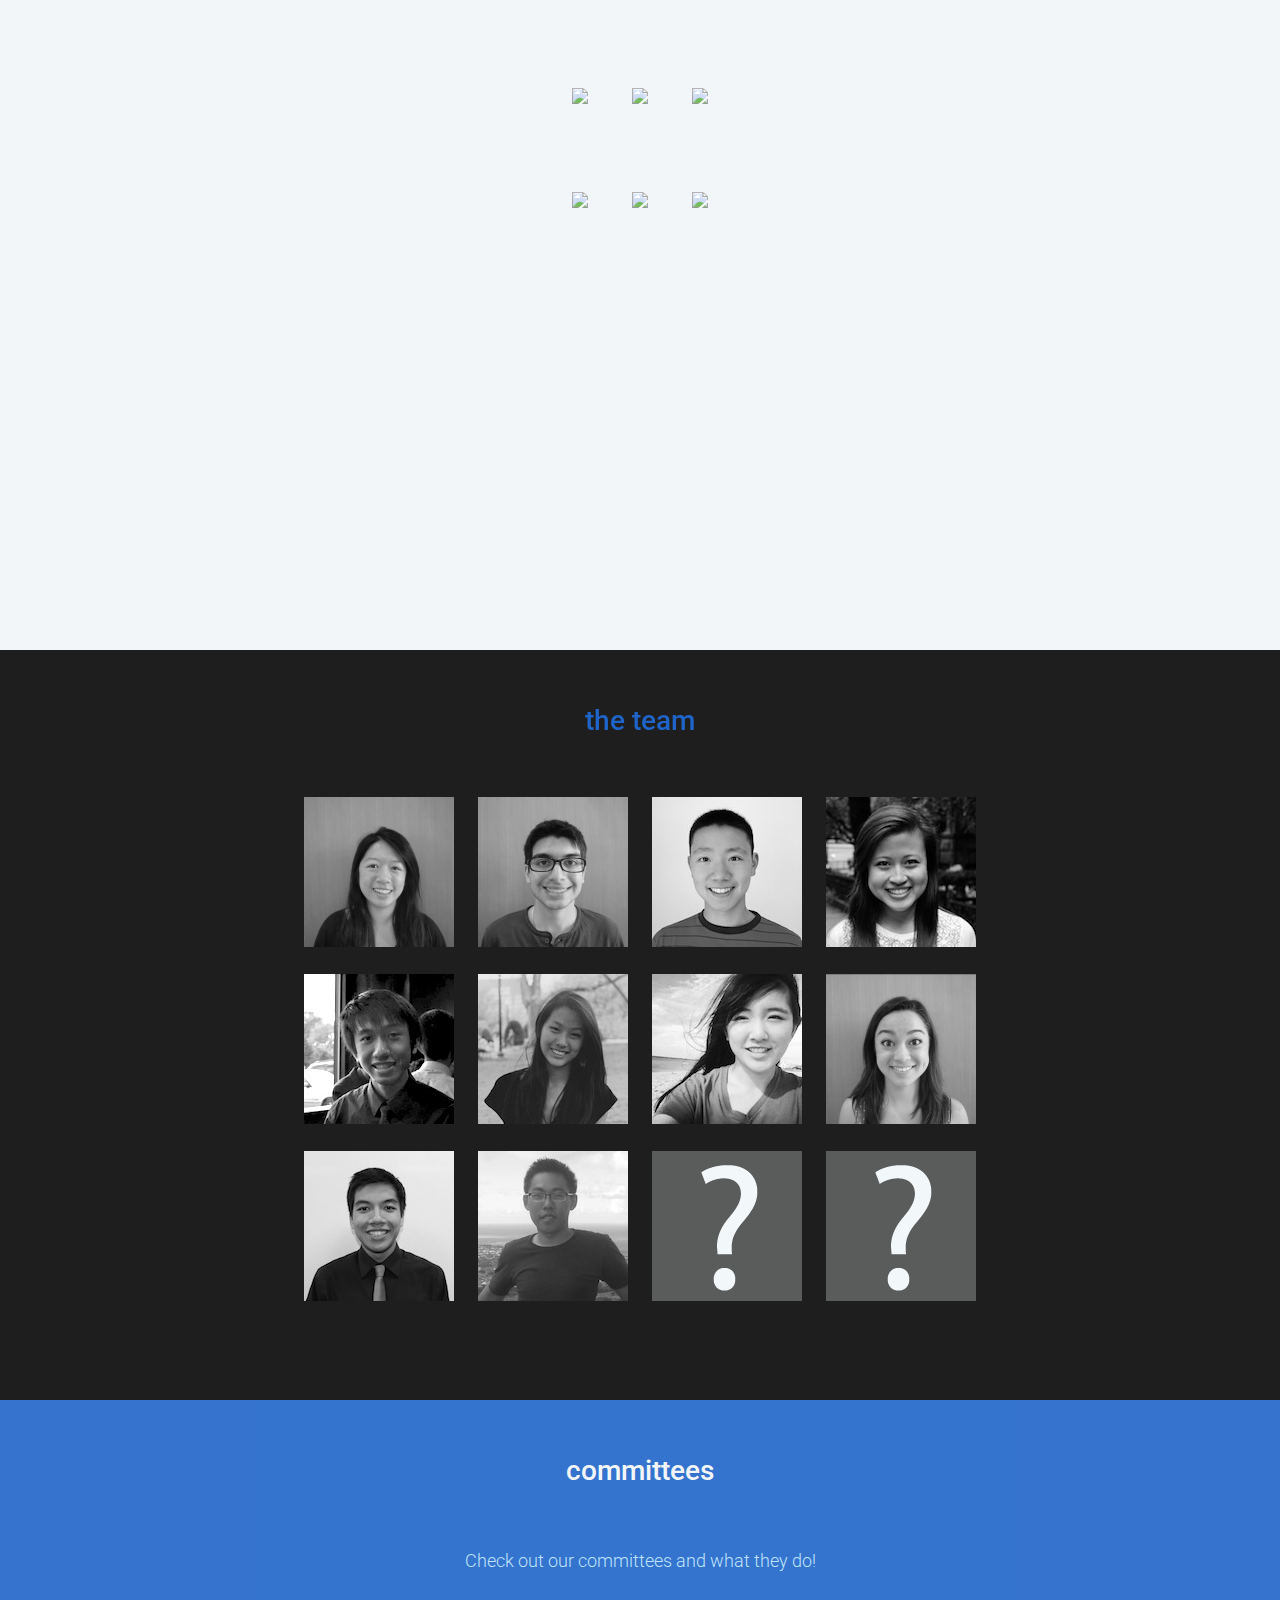
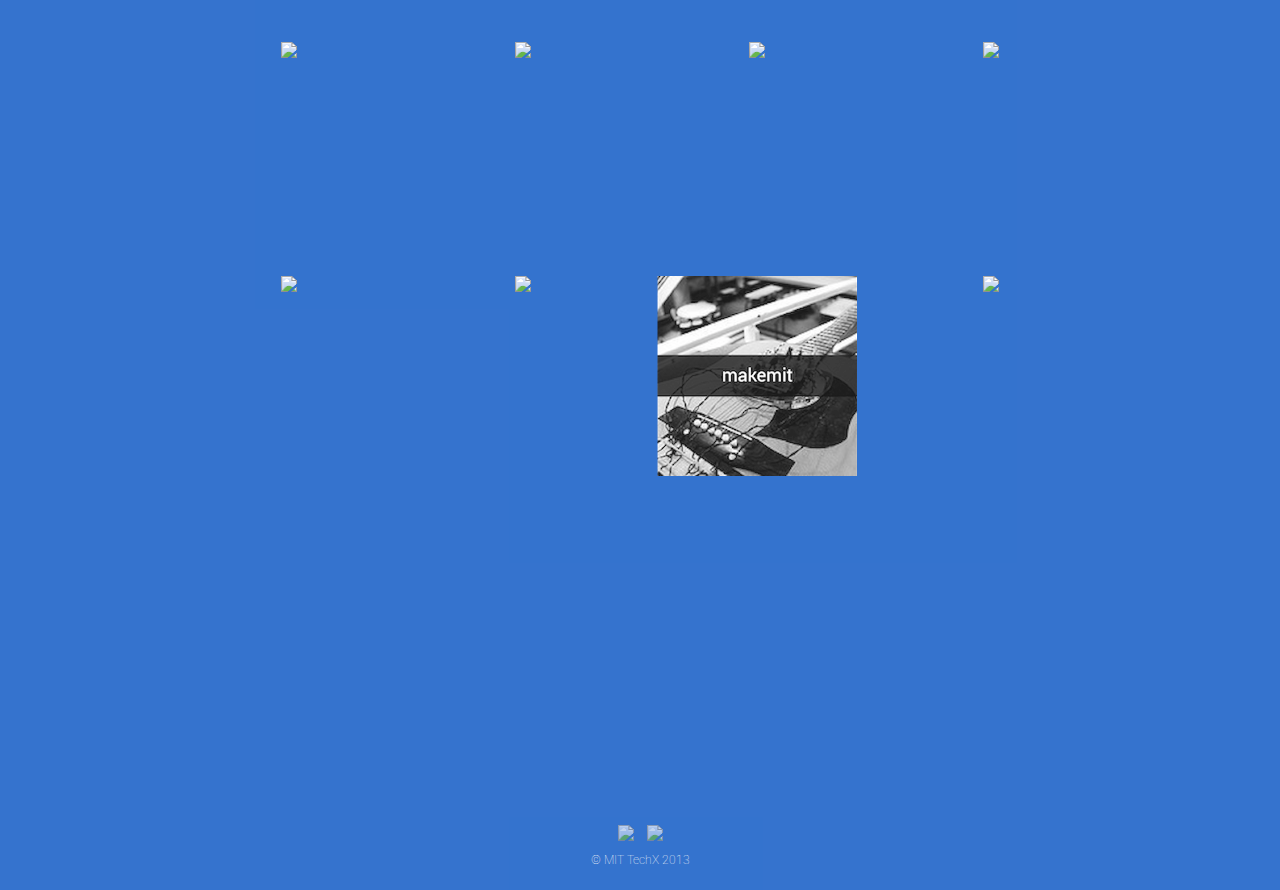
==== commit a937bbe8: "Change team pictures" ====
--- a/index.html
+++ b/index.html
@@ -3,15 +3,13 @@
 <head>
 	<meta http-equiv="Content-Type" content="text/html; charset=utf-8" />
 	<title>MIT TechX</title>
-	<link rel="icon" 
-      type="image/png" 
-      href="./img/favicon.png">
+	<link rel="icon" type="image/png" href="./img/favicon.png">
 	<link href="//cdn.jsdelivr.net/jquery.magnific-popup/0.9.3/magnific-popup.css" type="text/css">
 	<link href='http://fonts.googleapis.com/css?family=Roboto:400,100,300,500,700,900,500italic,400italic,300italic,100italic,700italic' rel='stylesheet' type='text/css'>
 	<link rel="stylesheet" type="text/css" href="css/home.css" />
-	 <script src="http://ajax.googleapis.com/ajax/libs/jquery/1.10.2/jquery.min.js"></script>
-
-
+	<link rel="stylesheet" type="text/css" href="bootstrap/css/bootstrap.min.css">
+	<link rel="stylesheet" type="text/css" href="bootstrap/js/bootstrap.min.js">
+	<script src="http://ajax.googleapis.com/ajax/libs/jquery/1.10.2/jquery.min.js"></script>
 </head>
 
 <body>
@@ -68,71 +66,61 @@
 
 		<div class ="component-content">
 			<div class="staff-row">
-				<div class="staff-pic"><img src="./img/team/richard.png" onmouseover="this.src='./img/team/richard-silly.png'" onmouseout="this.src='./img/team/richard.png'" name = "richard" />
-					<div class="overlay">
-						richard ni 
+				<div class="staff-pic"><img src="./img/team/rach.png" onmouseover="this.src='./img/team/rach-silly.png'" onmouseout="this.src='./img/team/rach.png'" name = "rachel" />
+					<div class="overlay">
+						rachel wang 
 						<br/>
 						<span style="font-weight:300; font-size: 14px"> managing director</span>
 
 					</div>
 				</div>
-				<div class="staff-pic"><img src="./img/team/virginia.png" onmouseover="this.src='./img/team/virginia-silly.png'" onmouseout="this.src='./img/team/virginia.png'" name = "virginia" />
-					<div class="overlay">
-						virginia chiu
+				<div class="staff-pic"><img src="./img/team/ankush.png" onmouseover="this.src='./img/team/ankush-silly.png'" onmouseout="this.src='./img/team/ankush.png'" name = "ankush" />
+					<div class="overlay">
+						ankush gupta
 						<br/>
 						<span style="font-weight:300; font-size: 14px"> assistant director</span>
 
 					</div>
 				</div>
-				<div class="staff-pic"><img src="./img/team/harini.png" onmouseover="this.src='./img/team/harini-silly.png'" onmouseout="this.src='./img/team/harini.png'" name = "harini" />
-					<div class="overlay">
-						harini kannan
+				<div class="staff-pic"><img src="./img/team/kai.jpg" onmouseover="this.src='./img/team/kai-silly.jpg'" onmouseout="this.src='./img/team/kai.jpg'" name = "kai" />
+					<div class="overlay">
+						kai xiao
 						<br/>
 						<span style="font-weight:300; font-size: 14px"> corporate relations</span>
 
 					</div>
 				</div>
-				<div class="staff-pic"><img src="./img/team/rach.png" onmouseover="this.src='./img/team/rach-silly.png'" onmouseout="this.src='./img/team/rach.png'" name = "rachel" />
-					<div class="overlay">
-						rachel wang
-						<br/>
-						<span style="font-weight:300; font-size: 14px"> finance director</span>
-
-					</div>
-				</div>
-				<div class="staff-pic"><img src="./img/team/ankush.png" onmouseover="this.src='./img/team/ankush-silly.png'" onmouseout="this.src='./img/team/ankush.png'" name = "ankush" />
-					<div class="overlay">
-						ankush gupta
-						<br/>
-						<span style="font-weight:300; font-size: 14px"> developer operations</span>
-
-					</div>
-				</div>
-			
+				<div class="staff-pic"><img src="./img/team/jenn.jpg" onmouseover="this.src='./img/team/jenn-silly.jpg'" onmouseout="this.src='./img/team/jenn.jpg'" name = "jenn" />
+					<div class="overlay">
+						jennifer yu
+						<br/>
+						<span style="font-weight:300; font-size: 14px"> finance & ir director</span>
+
+					</div>
+				</div>
 			</div>
-
 			<div class="staff-row">
-				<div class="staff-pic"><img src="./img/team/victoria.png" onmouseover="this.src='./img/team/victoria-silly.png'" onmouseout="this.src='./img/team/victoria.png'" name = "victoria" />
-					<div class="overlay">
-						victoria li
+				<div class="staff-pic"><img src="./img/team/jason.jpg" onmouseover="this.src='./img/team/jason-silly.jpg'" onmouseout="this.src='./img/team/jason.jpg'" name = "jason" />
+					<div class="overlay">
+						jason ma
+						<br/>
+						<span style="font-weight:300; font-size: 14px"> logistics </span>
+
+					</div>
+				</div>
+				<div class="staff-pic"><img src="./img/team/jess.jpg" onmouseover="this.src='./img/team/jess.jpg'" onmouseout="this.src='./img/team/jess.jpg'" name = "jess" />
+					<div class="overlay">
+						jessica wang
 						<br/>
 						<span style="font-weight:300; font-size: 14px"> marketing director</span>
 
 					</div>
 				</div>
-				<div class="staff-pic"><img src="./img/team/emily.png" onmouseover="this.src='./img/team/emily-silly.png'" onmouseout="this.src='./img/team/emily.png'" name = "emily" />
-					<div class="overlay">
-						emily zhang
-						<br/>
-						<span style="font-weight:300; font-size: 14px"> hackMIT co-director</span>
-
-					</div>
-				</div>
-				<div class="staff-pic"><img src="./img/team/team.png" onmouseover="this.src='./img/team/team.png'" onmouseout="this.src='./img/team/team.png'" name = "vipul" />
-					<div class="overlay">
-						TechX Exec
-						<br/>
-						<span style="font-weight:300; font-size: 14px"> 2013-2014</span>
+				<div class="staff-pic"><img src="./img/team/jenny.jpg" onmouseover="this.src='./img/team/jenny.jpg'" onmouseout="this.src='./img/team/jenny.jpg'" name = "jenny" />
+					<div class="overlay">
+						jennifer zhang
+						<br/>
+						<span style="font-weight:300; font-size: 14px"> hackmit</span>
 
 					</div>
 				</div>
@@ -140,61 +128,45 @@
 					<div class="overlay">
 						katie siegel
 						<br/>
-						<span style="font-weight:300; font-size: 14px"> hackMIT co-director</span>
-
-					</div>
-				</div>
-				
-				<div class="staff-pic"><img src="./img/team/vipul.png" onmouseover="this.src='./img/team/vipul-silly.png'" onmouseout="this.src='./img/team/vipul.png'" name = "vipul" />
-					<div class="overlay">
-						vipul vachharajani
+						<span style="font-weight:300; font-size: 14px"> hackmit </span>
+
+					</div>
+				</div>
+
+			</div>
+
+			<div class="staff-row">
+				<div class="staff-pic"><img src="./img/team/david.jpg" onmouseover="this.src='./img/team/david.jpg'" onmouseout="this.src='./img/team/david.jpg'" name = "david" />
+					<div class="overlay">
+						david doan
+						<br/>
+						<span style="font-weight:300; font-size: 14px"> makemit </span>
+
+					</div>
+				</div>
+				<div class="staff-pic"><img src="./img/team/youyang.jpg" onmouseover="this.src='./img/team/youyang.jpg'" onmouseout="this.src='./img/team/youyang.jpg'" name = "youyang" />
+					<div class="overlay">
+						youyang gu
+						<br/>
+						<span style="font-weight:300; font-size: 14px"> THINK </span>
+
+					</div>
+				</div>
+				<div class="staff-pic"><img src="./img/team/q.png" onmouseover="this.src='./img/team/q.png'" onmouseout="this.src='./img/team/q.png'" name = "aneesh" />
+					<div class="overlay">
+						aneesh agrawal
+						<br/>
+						<span style="font-weight:300; font-size: 14px"> devops director</span>
+
+					</div>
+				</div>
+				<div class="staff-pic"><img src="./img/team/q.png" onmouseover="this.src='./img/team/q.png'" onmouseout="this.src='./img/team/q.png'" name = "sr" />
+<!-- 					<div class="overlay">
+						thuan doan
 						<br/>
 						<span style="font-weight:300; font-size: 14px"> student relations</span>
 
-					</div>
-				</div>
-			</div>
-
-			<div class="staff-row">
-				<div class="staff-pic"><img src="./img/team/daniel.png" onmouseover="this.src='./img/team/daniel-silly.png'" onmouseout="this.src='./img/team/daniel.png'" name = "daniel" />
-					<div class="overlay">
-						daniel kang
-						<br/>
-						<span style="font-weight:300; font-size: 14px"> techtalks director</span>
-
-					</div>
-				</div>
-				<div class="staff-pic"><img src="./img/team/evan.png" onmouseover="this.src='./img/team/evan-silly.png'" onmouseout="this.src='./img/team/evan.png'" name = "evan" />
-					<div class="overlay">
-						evan tencer
-						<br/>
-						<span style="font-weight:300; font-size: 14px"> member at large</span>
-
-					</div>
-				</div>
-				<div class="staff-pic"><img src="./img/team/thuan.png" onmouseover="this.src='./img/team/thuan-silly.png'" onmouseout="this.src='./img/team/thuan.png'" name = "thuan" />
-					<div class="overlay">
-						thuan doan
-						<br/>
-						<span style="font-weight:300; font-size: 14px"> logistics director</span>
-
-					</div>
-				</div>
-				<div class="staff-pic"><img src="./img/team/q.png" onmouseover="this.src='./img/team/q.png'" onmouseout="this.src='./img/team/q.png'" name = "youyang" />
-					<div class="overlay">
-						youyang gu
-						<br/>
-						<span style="font-weight:300; font-size: 14px"> THINK </span>
-
-					</div>
-				</div>
-				<div class="staff-pic"><img src="./img/team/somak.png" onmouseover="this.src='./img/team/somak-silly.png'" onmouseout="this.src='./img/team/somak.png'" name = "somak" />
-					<div class="overlay">
-						somak das
-						<br/>
-						<span style="font-weight:300; font-size: 14px"> THINK </span>
-
-					</div>
+					</div> -->
 				</div>
 			</div>
 		</div>
@@ -215,7 +187,7 @@
 							<img src="./img/join/cr.png"/>
 						</div>
 						<div class="committee-content" style="font-size:12px;">
-							The CR team serves as the primary liaison for companies, and members develop strong business and negotiation skills. If you have a passion for discovering new tech and have strong communication skills, we'd love to have you apply! 
+							The Corporate Relations team seeks out and communicates with companies to bring their hottest new tech to Techfair, a career fair and technology exposition. If you love discovering new tech and want to develop your communication and negotiation skills, we'd love to have you apply!
 						</div>
 					</td>
 					<td>
@@ -223,7 +195,7 @@
 							<img src="./img/join/sr.png"/>
 						</div>
 						<div class="committee-content" style="font-size:12px;">
-							The SR team funds and coordinates student projects to display at Techfair. Interested students with good communication skills and an interest in the maker community are encouraged to apply. Check out our student projects expo on Registration day in Lobby 13!
+							The SR team funds and coordinates student projects to display at Techfair. Interested students with good communication skills and an interest in the maker community are encouraged to apply.
 
 						</div>
 
@@ -233,7 +205,49 @@
 							<img src="./img/join/marketing.png"/>
 						</div>
 						<div class="committee-content" style="font-size:12px;">
-							The Marketing team ensures that all TechX-related events have a cohesive identity, whether it be through swag or through creative pubbing projects. If you're creative, organized, and want to be involved with multiple events, apply!
+							The Marketing team is the creative direction behind all TechX events - we design and deploy all branding and advertising for TechX and its events, including HackMIT and MakeMIT, to reflect the best of TechX and its values. We're looking for [designers - no experience required, social media junkies, people interested in publicity positions], that are [organized, willing to learn, innovative].
+						</div>
+					</td>
+					<td>
+						<div class="tile">
+							<img src="./img/join/logistics.png"/>
+						</div>
+						<div class="committee-content" style="font-size:12px;">
+							The Logistics committee handles all the behind the scenes planning during the months leading up to the fair as well as the day of the fair. If you enjoy planning events, and are looking to develop your collaborative, management, and organizational skills, apply!
+						</div>
+					</td>
+				</tr>
+				<tr>
+					<td>
+						<div class="tile">
+							<img src="./img/join/hackmit.png"/>
+						</div>
+						<div class="committee-content" style="font-size:12px;">
+							As the HackMIT team, our mission is to push the forefront of innovation by providing opportunities for students to work in a high-energy, collaborative environment. We help put on HackMIT, the largest annual hackathon at MIT, and Blueprint, a high school hackathon/workshop aimed to encourage high school students to pursue computer science.
+						</div>
+					</td>
+					<td>
+						<div class="tile">
+							<img src="./img/join/think.png"/>
+						</div>
+						<div class="committee-content" style="font-size:12px;">
+							The THINK Scholars Program is an educational outreach initiative that promotes science, technology, engineering, and mathematics by supporting and funding projects developed by high school students. It is the only student-organized program of its kind, and we are looking for passionate individuals who want to help us expand our reach and make a bigger impact this year!
+						</div>
+					</td>
+					<!-- <td>
+						<div class="tile">
+							<img src="./img/join/techtalks.png"/>
+						</div>
+						<div class="committee-content" style="font-size:12px;">
+							Inspire the MIT community by having leaders in tech share their vision of the future. Help us bring amazing speakers to the student body!
+						</div>
+					</td> -->
+					<td>
+						<div class="tile">
+							<img src="./img/join/hardware.png"/>
+						</div>
+						<div class="committee-content" style="font-size:12px;">
+							MakeMIT organizes one of the largest hardware hackathons, bringing together hundreds of makers and designers to our event. We are looking for those passionate in helping bring an innovative and collaborative environment to makers and hackers around the area!
 						</div>
 					</td>
 					<td>
@@ -244,56 +258,14 @@
 							With projects ranging from behind-the-scenes, mission-critical web software to public-facing Kinect apps, DevOps allows you to contribute to TechX while developing your programming chops. Students with coding experience and a desire to work on cool projects are encouraged to apply!  
 						</div>
 					</td>
-					<td>
-						<div class="tile">
-							<img src="./img/join/logistics.png"/>
-						</div>
-						<div class="committee-content" style="font-size:12px;">
-							The Logistics Committee is responsible for all the behind-the-scene work that is involved with the fair. You can be expected to develop your organizational, collaborative, and task management skills, as well as your ability to make quick, effective decisions.  
-						</div>
-					</td>
-				</tr>
-				<tr>
-					<td>
-						<div class="tile">
-							<img src="./img/join/hackmit.png"/>
-						</div>
-						<div class="committee-content" style="font-size:12px;">
-							HackMIT organizes MIT's biggest hackathon of over 1000 students.We're looking for highly organized, scrappy individuals who want to network with cool companies and hackathon organizers around the country.
-						</div>
-					</td>
-					<td>
-						<div class="tile">
-							<img src="./img/join/think.png"/>
-						</div>
-						<div class="committee-content" style="font-size:12px;">
-							THINK makes science and tech R&D accessible to motivated high school students. We find the most creative projects and bring them to MIT. Our team is a friendly group of students that are passionate about education. We are always open to new members and ideas!
-						</div>
-					</td>
-					<td>
-						<div class="tile">
-							<img src="./img/join/techtalks.png"/>
-						</div>
-						<div class="committee-content" style="font-size:12px;">
-							Inspire the MIT community by having leaders in tech share their vision of the future. Help us bring amazing speakers to the student body!
-						</div>
-					</td>
-					<td>
-						<div class="tile">
-							<img src="./img/join/hardware.png"/>
-						</div>
-						<div class="committee-content" style="font-size:12px;">
-							The MakeMIT team premiered MIT's largest hardware hackathon this year that brought the atmosphere of innovation and creativity that is prevalent in traditional hackathons to hardware.
-						</div>
-					</td>
-					<td>
+					<!-- <td>
 						<div class="tile">
 							<img src="./img/join/finance.png"/>
 						</div>
 						<div class="committee-content" style="font-size:12px;">
 							The Finance committee plays an important role in ensuring that all our events have adaquete funding. If you're fiscally responsible and extremely organized, this is the committee for you!
 						</div>
-					</td>
+					</td> -->
 				</tr>
 			</table>
 			<br/>
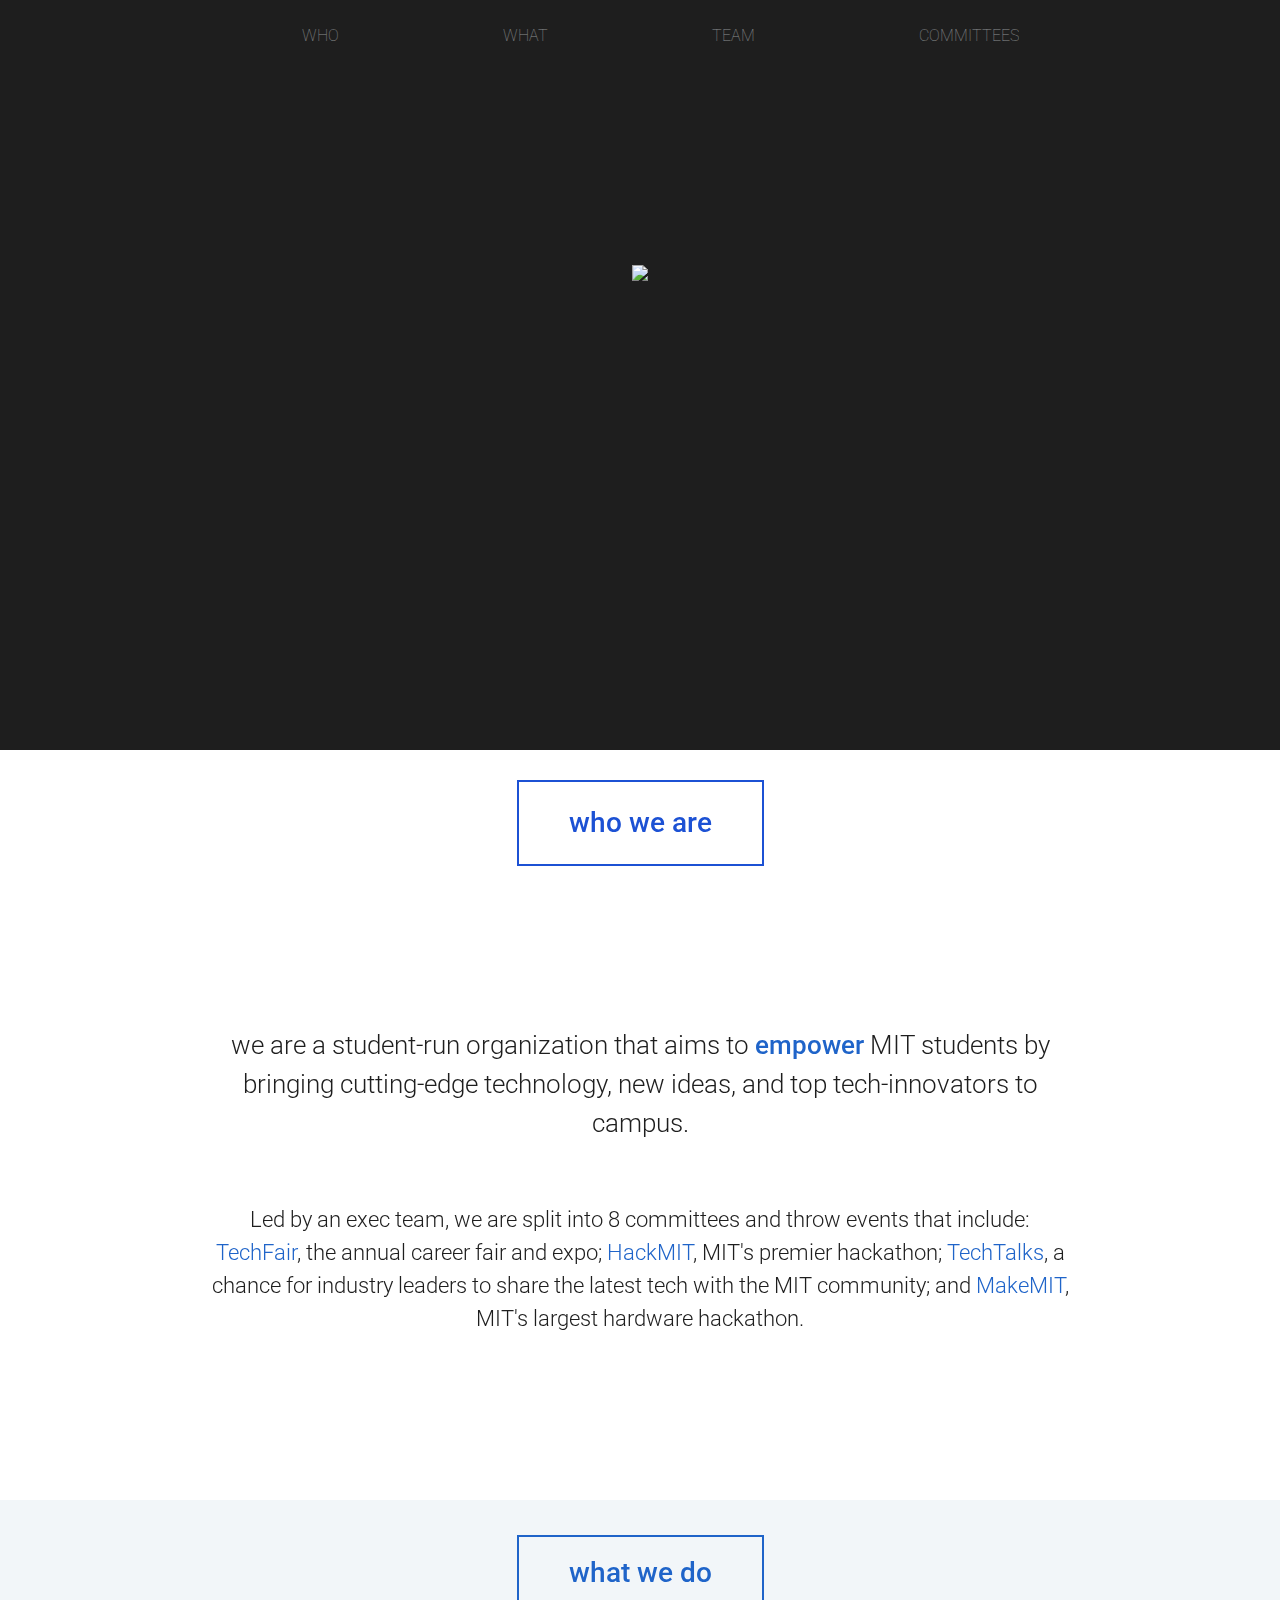
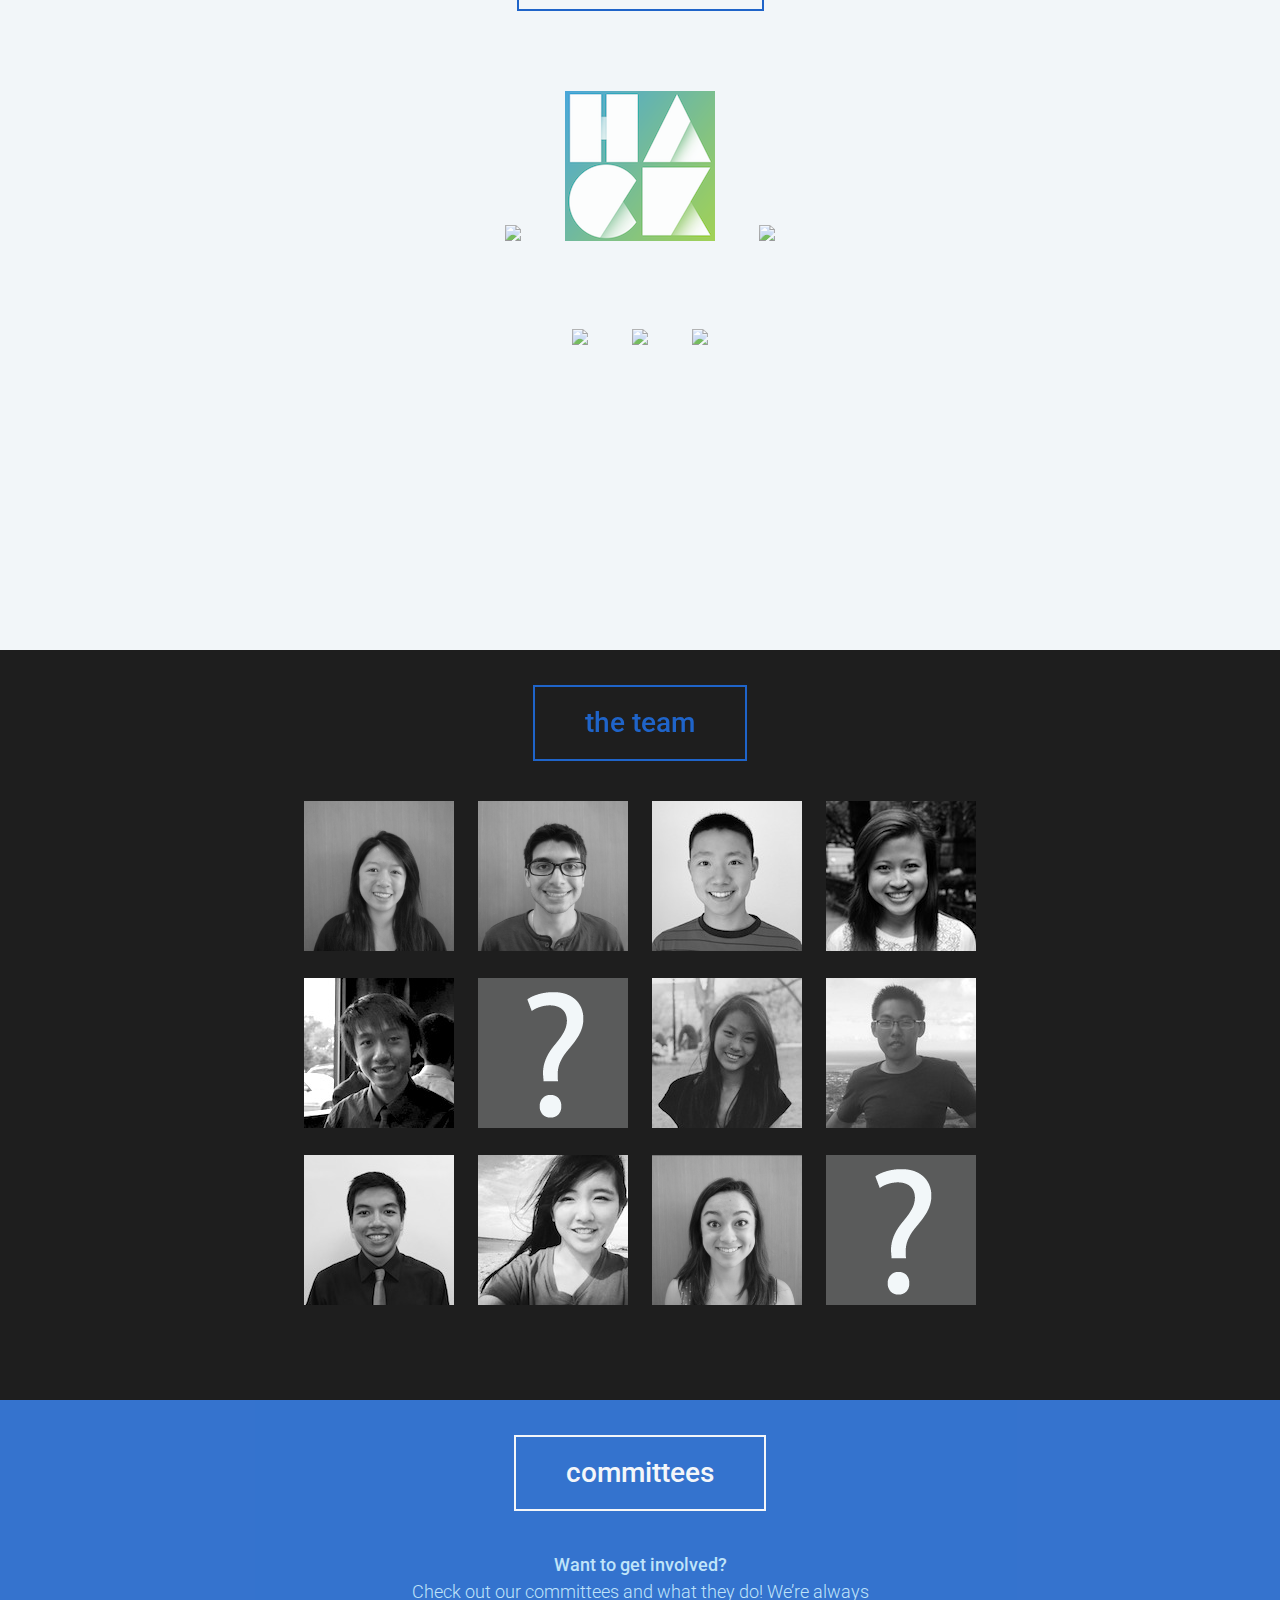
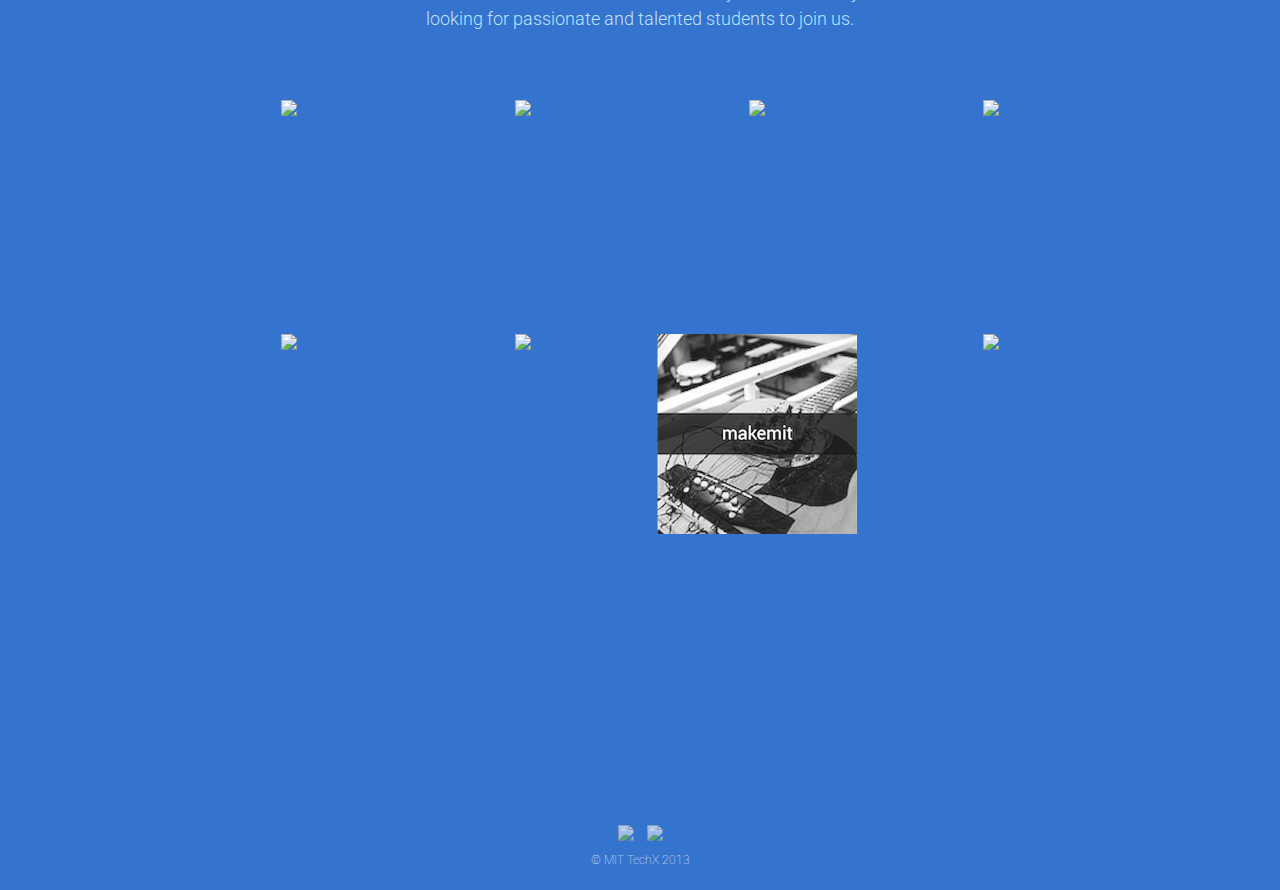
==== commit 23afc4d7: "Update images and application form" ====
--- a/index.html
+++ b/index.html
@@ -47,9 +47,8 @@
 
 		<div class="what-row">
 			<div class="what-pic"><a href="http://techfair.mit.edu/" target="_blank"> <img src="./img/techfair.png" ></a></div>
-			<div class="what-pic"><a href="http://hackmit.org/" target="_blank"> <img src="./img/hackmit.png"></a></div>
+			<div class="what-pic"><a href="http://hackmit.org/" target="_blank"> <img src="./img/hackmit2.png"></a></div>
 			<div class="what-pic"><a href=""><img src="./img/techtalks1.png" width="150px" onmouseover="this.src='./img/techtalks2.png'" onmouseout="this.src='./img/techtalks1.png'"></a></div>
-			
 		</div>
 
 		<div class="what-row">
@@ -108,6 +107,14 @@
 
 					</div>
 				</div>
+				<div class="staff-pic"><img src="./img/team/q.png" onmouseover="this.src='./img/team/q.png'" onmouseout="this.src='./img/team/q.png'" name = "sr" />
+					<div class="overlay">
+						gina rey
+						<br/>
+						<span style="font-weight:300; font-size: 14px"> student relations</span>
+
+					</div>
+				</div>
 				<div class="staff-pic"><img src="./img/team/jess.jpg" onmouseover="this.src='./img/team/jess.jpg'" onmouseout="this.src='./img/team/jess.jpg'" name = "jess" />
 					<div class="overlay">
 						jessica wang
@@ -116,25 +123,15 @@
 
 					</div>
 				</div>
-				<div class="staff-pic"><img src="./img/team/jenny.jpg" onmouseover="this.src='./img/team/jenny.jpg'" onmouseout="this.src='./img/team/jenny.jpg'" name = "jenny" />
-					<div class="overlay">
-						jennifer zhang
-						<br/>
-						<span style="font-weight:300; font-size: 14px"> hackmit</span>
-
-					</div>
-				</div>
-				<div class="staff-pic"><img src="./img/team/katie.png" onmouseover="this.src='./img/team/katie-silly.png'" onmouseout="this.src='./img/team/katie.png'" name = "katie" />
-					<div class="overlay">
-						katie siegel
-						<br/>
-						<span style="font-weight:300; font-size: 14px"> hackmit </span>
-
-					</div>
-				</div>
-
+				<div class="staff-pic"><img src="./img/team/youyang.jpg" onmouseover="this.src='./img/team/youyang.jpg'" onmouseout="this.src='./img/team/youyang.jpg'" name = "youyang" />
+					<div class="overlay">
+						youyang gu
+						<br/>
+						<span style="font-weight:300; font-size: 14px"> think </span>
+
+					</div>
+				</div>
 			</div>
-
 			<div class="staff-row">
 				<div class="staff-pic"><img src="./img/team/david.jpg" onmouseover="this.src='./img/team/david.jpg'" onmouseout="this.src='./img/team/david.jpg'" name = "david" />
 					<div class="overlay">
@@ -144,11 +141,19 @@
 
 					</div>
 				</div>
-				<div class="staff-pic"><img src="./img/team/youyang.jpg" onmouseover="this.src='./img/team/youyang.jpg'" onmouseout="this.src='./img/team/youyang.jpg'" name = "youyang" />
-					<div class="overlay">
-						youyang gu
-						<br/>
-						<span style="font-weight:300; font-size: 14px"> THINK </span>
+				<div class="staff-pic"><img src="./img/team/jenny.jpg" onmouseover="this.src='./img/team/jenny.jpg'" onmouseout="this.src='./img/team/jenny.jpg'" name = "jenny" />
+					<div class="overlay">
+						jennifer zhang
+						<br/>
+						<span style="font-weight:300; font-size: 14px"> hackmit</span>
+
+					</div>
+				</div>
+				<div class="staff-pic"><img src="./img/team/katie.png" onmouseover="this.src='./img/team/katie-silly.png'" onmouseout="this.src='./img/team/katie.png'" name = "katie" />
+					<div class="overlay">
+						katie siegel
+						<br/>
+						<span style="font-weight:300; font-size: 14px"> hackmit </span>
 
 					</div>
 				</div>
@@ -159,14 +164,6 @@
 						<span style="font-weight:300; font-size: 14px"> devops director</span>
 
 					</div>
-				</div>
-				<div class="staff-pic"><img src="./img/team/q.png" onmouseover="this.src='./img/team/q.png'" onmouseout="this.src='./img/team/q.png'" name = "sr" />
-<!-- 					<div class="overlay">
-						thuan doan
-						<br/>
-						<span style="font-weight:300; font-size: 14px"> student relations</span>
-
-					</div> -->
 				</div>
 			</div>
 		</div>
@@ -178,7 +175,7 @@
 		<div class ="component-title">committees</div>
 		<div class ="component-content">
 			<div class="join-blurb">
-				<!-- <span style="font-weight:500">Want to get involved?</span> <br/> -->Check out our committees and what they do!<!-- We’re always looking for passionate and talented students to add to our team. Check out our committees: Check back in the Fall! Applications will be released early September. -->
+				<span style="font-weight:500">Want to get involved?</span> <br/>Check out our committees and what they do! We’re always looking for passionate and talented students to join us.
 			</div>
 			<table class="committee">
 				<tr>
--- a/css/home.css
+++ b/css/home.css
@@ -29,7 +29,7 @@
 	display: inline-block;
 	border-style: solid;
 	border-color: #1f64c9;
-	border-width: 0px;
+	border-width: 2px;
 }
 
 /* NAV BAR */
@@ -64,7 +64,7 @@
 
 .component-logo img{
 	border-style: solid;
-	border-width: 1px;
+	border-width: 0px;
 	border-color: #f2f6f9;
 	margin-top: 250px;
 	width: 250px;
@@ -281,7 +281,7 @@
 
 .application-form{
 	margin: 0 auto;
-	padding: 100px 150px 0px 150px;
+	padding: 100px 100px 0px 100px;
 }
 /* FOOTER*/
 .copyright{
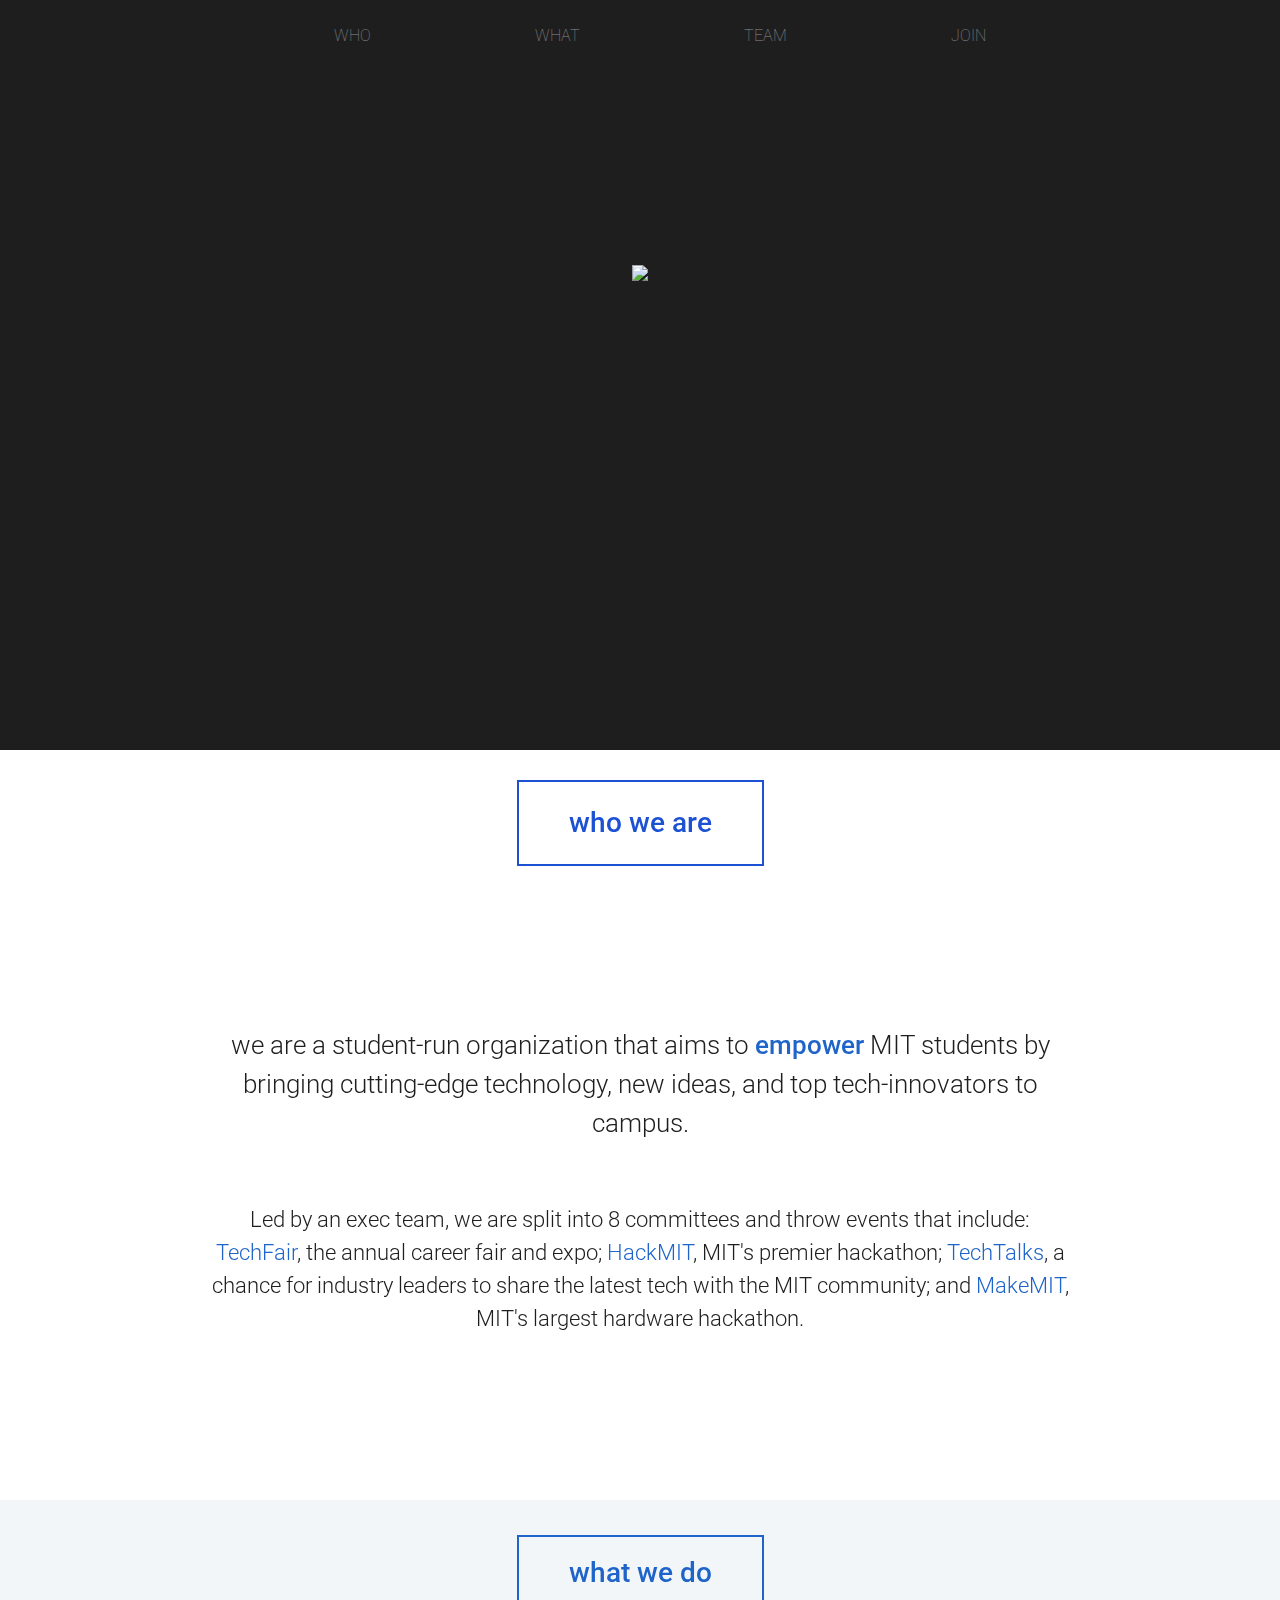
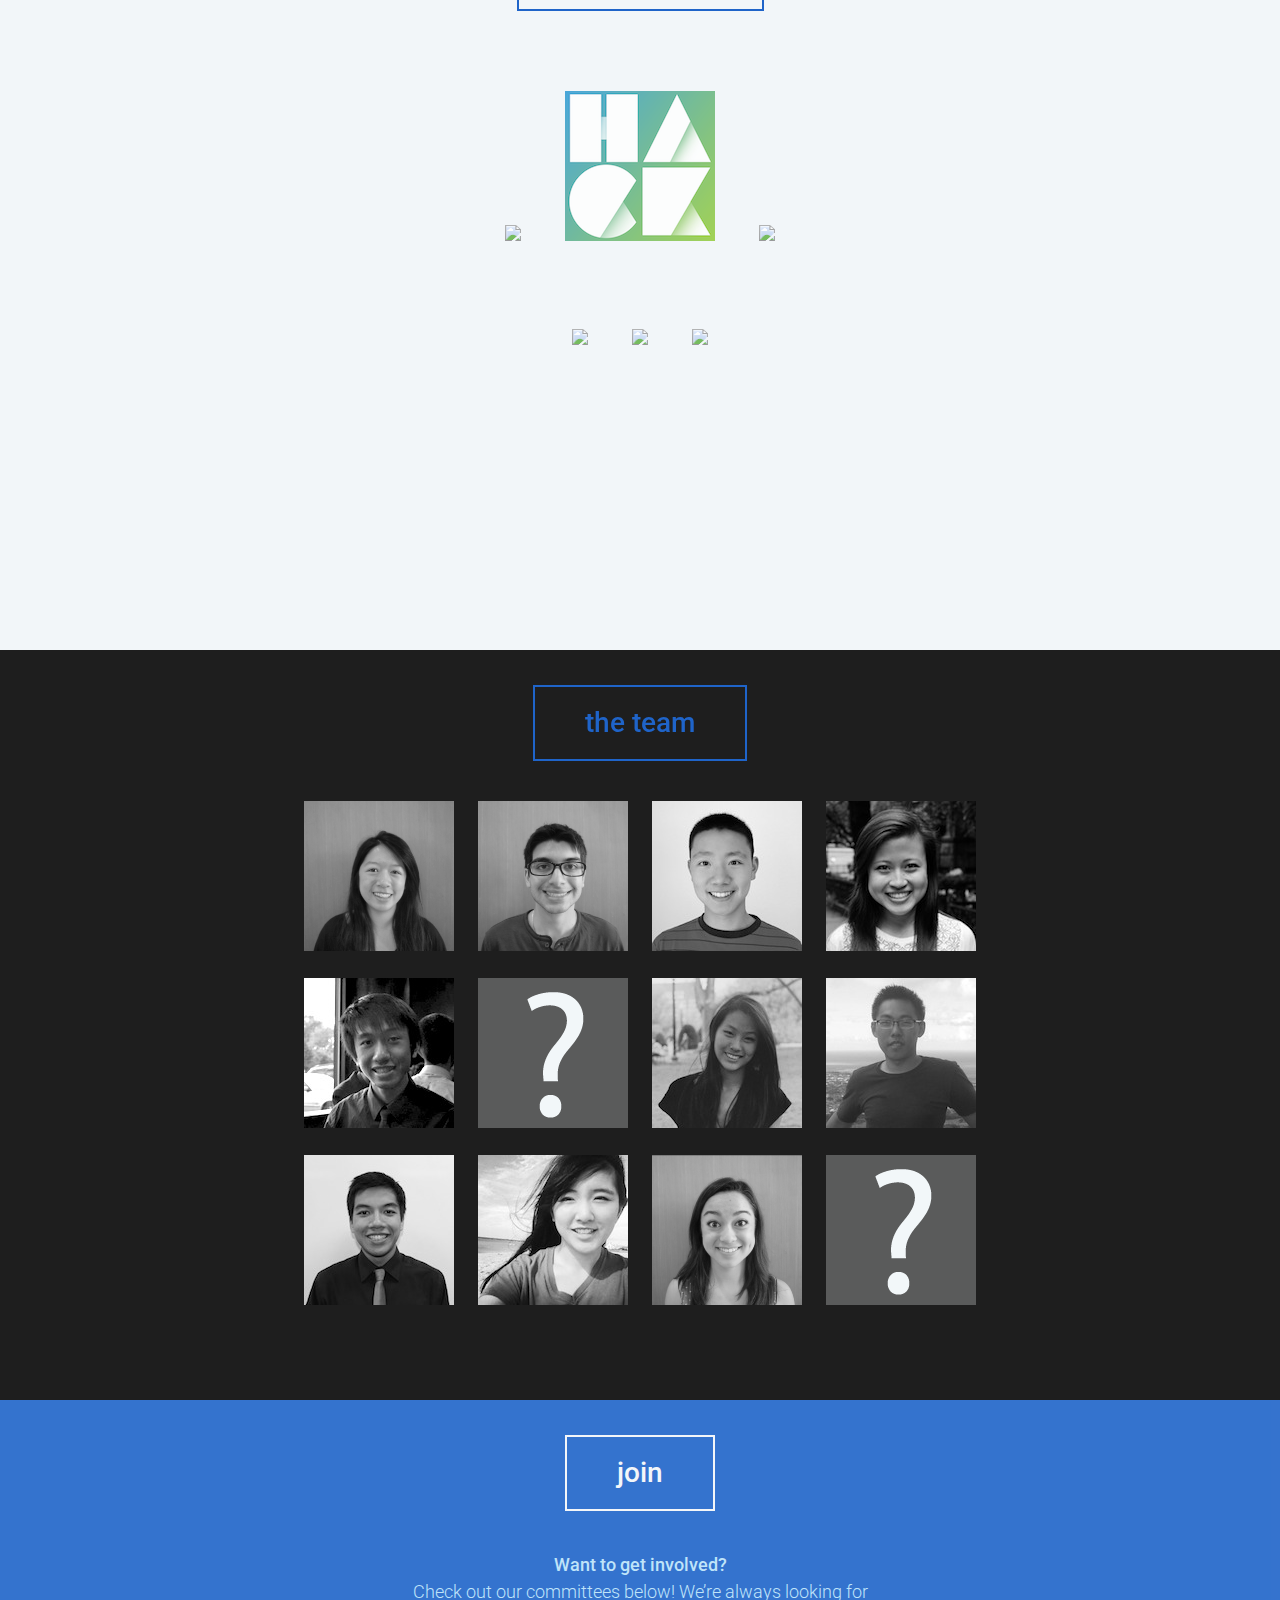
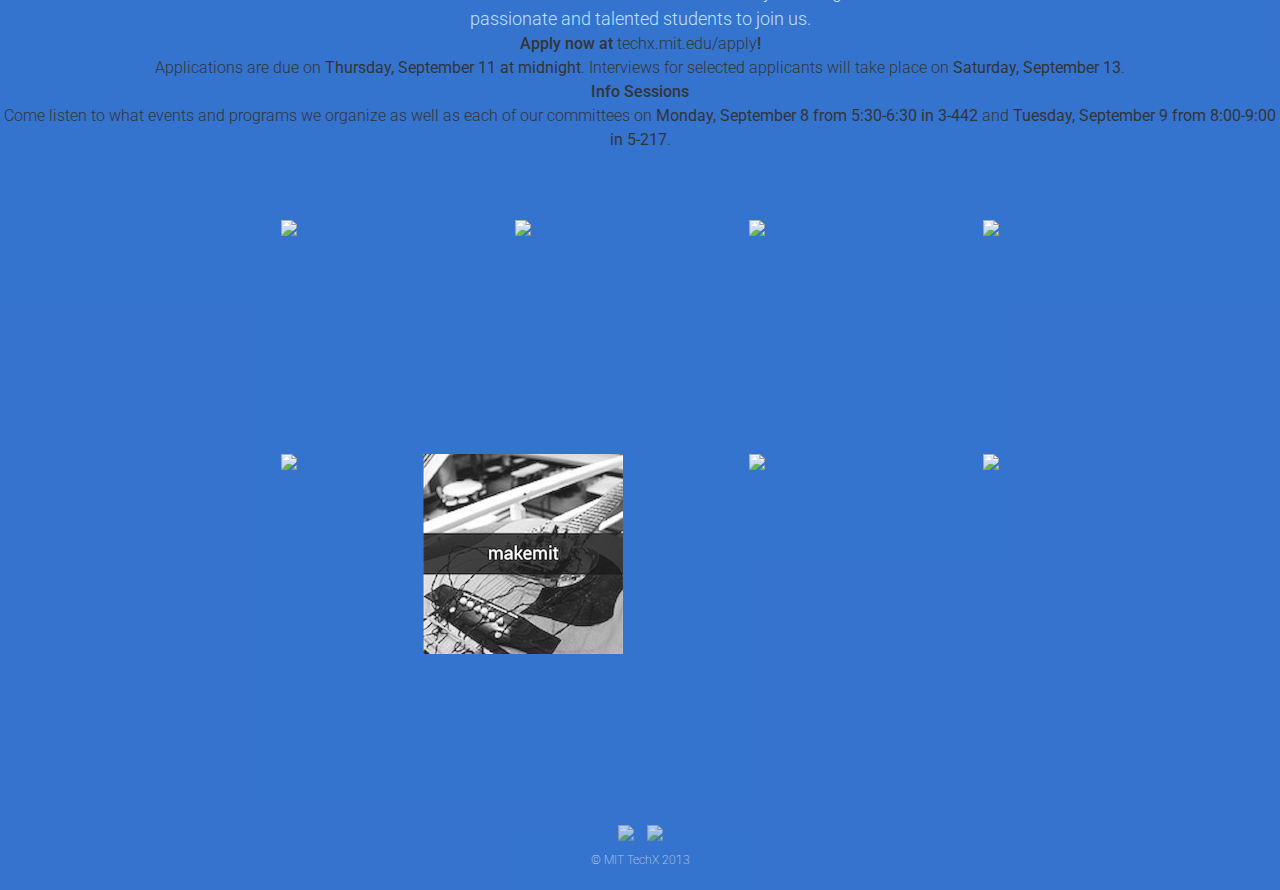
==== commit 3e04ce8b: "Shorten descriptions" ====
--- a/index.html
+++ b/index.html
@@ -21,7 +21,7 @@
 				<li><a href="#section-who">WHO</a></li>
 				<li><a href="#section-what">WHAT</a></li>
 				<li><a href="#section-team">TEAM</a></li>
-				<li><a href="#section-join">COMMITTEES</a></li>
+				<li><a href="#section-join">JOIN</a></li>
 			</ul>
 		</div>
 		<div class ="component-logo">
@@ -172,10 +172,16 @@
 
 	<!-- JOIN SECTION -->
 	<div class="section-join" id="section-join">
-		<div class ="component-title">committees</div>
+		<div class ="component-title">join</div>
 		<div class ="component-content">
 			<div class="join-blurb">
-				<span style="font-weight:500">Want to get involved?</span> <br/>Check out our committees and what they do! We’re always looking for passionate and talented students to join us.
+				<span style="font-weight:500">Want to get involved?</span> <br/>Check out our committees below! We’re always looking for passionate and talented students to join us.				
+			</div>
+			<div class="apply-blurb">
+				<span style="font-weight:500">Apply now at <a href="apply.html">techx.mit.edu/apply</a>!</span> <br/>Applications are due on <b>Thursday, September 11 at midnight</b>. Interviews for selected applicants will take place on <b>Saturday, September 13</b>.
+			</div>
+			<div class="apply-blurb">
+				<span style="font-weight:500">Info Sessions</span> <br/>Come listen to what events and programs we organize as well as each of our committees on <b>Monday, September 8 from 5:30-6:30 in 3-442</b> and <b>Tuesday, September 9 from 8:00-9:00 in 5-217</b>.
 			</div>
 			<table class="committee">
 				<tr>
@@ -192,8 +198,7 @@
 							<img src="./img/join/sr.png"/>
 						</div>
 						<div class="committee-content" style="font-size:12px;">
-							The SR team funds and coordinates student projects to display at Techfair. Interested students with good communication skills and an interest in the maker community are encouraged to apply.
-
+							The Student Relations team funds and coordinates student projects to display at Techfair. If you enjoy meeting people with the brightest ideas, this is the committee for you! Interested students with good communication skills and an interest in the maker community are encouraged to apply.
 						</div>
 
 					</td>
@@ -202,7 +207,7 @@
 							<img src="./img/join/marketing.png"/>
 						</div>
 						<div class="committee-content" style="font-size:12px;">
-							The Marketing team is the creative direction behind all TechX events - we design and deploy all branding and advertising for TechX and its events, including HackMIT and MakeMIT, to reflect the best of TechX and its values. We're looking for [designers - no experience required, social media junkies, people interested in publicity positions], that are [organized, willing to learn, innovative].
+							The Marketing team is the creative direction behind TechX - we design and deploy all branding and advertising. We're looking for [designers - no experience required, social media junkies, people interested in publicity positions], that are [organized, willing to learn, innovative].
 						</div>
 					</td>
 					<td>
@@ -217,34 +222,34 @@
 				<tr>
 					<td>
 						<div class="tile">
+							<img src="./img/join/think.png"/>
+						</div>
+						<div class="committee-content" style="font-size:12px;">
+							The THINK Scholars Program is an educational outreach initiative that promotes STEM by supporting and funding projects developed by high school students. We are looking for passionate individuals to help us expand our reach and make a bigger impact this year!
+						</div>
+					</td>
+					<!-- <td>
+						<div class="tile">
+							<img src="./img/join/techtalks.png"/>
+						</div>
+						<div class="committee-content" style="font-size:12px;">
+							Inspire the MIT community by having leaders in tech share their vision of the future. Help us bring amazing speakers to the student body!
+						</div>
+					</td> -->
+					<td>
+						<div class="tile">
+							<img src="./img/join/hardware.png"/>
+						</div>
+						<div class="committee-content" style="font-size:12px;">
+							MakeMIT organizes one of the largest hardware hackathons, bringing together hundreds of makers and designers to our event. We are looking for those passionate in helping bring an innovative and collaborative environment to makers and hackers around the area!
+						</div>
+					</td>
+					<td>
+						<div class="tile">
 							<img src="./img/join/hackmit.png"/>
 						</div>
 						<div class="committee-content" style="font-size:12px;">
-							As the HackMIT team, our mission is to push the forefront of innovation by providing opportunities for students to work in a high-energy, collaborative environment. We help put on HackMIT, the largest annual hackathon at MIT, and Blueprint, a high school hackathon/workshop aimed to encourage high school students to pursue computer science.
-						</div>
-					</td>
-					<td>
-						<div class="tile">
-							<img src="./img/join/think.png"/>
-						</div>
-						<div class="committee-content" style="font-size:12px;">
-							The THINK Scholars Program is an educational outreach initiative that promotes science, technology, engineering, and mathematics by supporting and funding projects developed by high school students. It is the only student-organized program of its kind, and we are looking for passionate individuals who want to help us expand our reach and make a bigger impact this year!
-						</div>
-					</td>
-					<!-- <td>
-						<div class="tile">
-							<img src="./img/join/techtalks.png"/>
-						</div>
-						<div class="committee-content" style="font-size:12px;">
-							Inspire the MIT community by having leaders in tech share their vision of the future. Help us bring amazing speakers to the student body!
-						</div>
-					</td> -->
-					<td>
-						<div class="tile">
-							<img src="./img/join/hardware.png"/>
-						</div>
-						<div class="committee-content" style="font-size:12px;">
-							MakeMIT organizes one of the largest hardware hackathons, bringing together hundreds of makers and designers to our event. We are looking for those passionate in helping bring an innovative and collaborative environment to makers and hackers around the area!
+							As the HackMIT team, our mission is to push the forefront of innovation by providing opportunities for students to work in a high-energy, collaborative environment. We put on HackMIT, the largest hackathon at MIT, and Blueprint, a high school hackathon.
 						</div>
 					</td>
 					<td>
@@ -252,7 +257,7 @@
 							<img src="./img/join/devops.png"/>
 						</div>
 						<div class="committee-content" style="font-size:10px;">
-							With projects ranging from behind-the-scenes, mission-critical web software to public-facing Kinect apps, DevOps allows you to contribute to TechX while developing your programming chops. Students with coding experience and a desire to work on cool projects are encouraged to apply!  
+							With projects ranging from behind-the-scenes, mission-critical web software to public-facing marketing campaigns, DevOps allows you to contribute to TechX while developing your programming chops. Students with coding experience are encouraged to apply for a dev position!
 						</div>
 					</td>
 					<!-- <td>
@@ -266,16 +271,7 @@
 				</tr>
 			</table>
 			<br/>
-			
-<!-- 			<div class ="apply">applications are now closed</div>
-			<div class="apply-info"></div>
-			<br /> -->
-			
-<!-- 			<div class="apply-infosessions">
-				<p style="font-weight:300">Check out our info sessions: </p>
-				<p>Monday, Sept. 9, 5:30 - 6:30pm @ 66-144</p>
-				<p>Wednesday, Sept 11, 8-9pm @ 5-234</p>
-			</div> -->
+
 		</div>
 	</div>
 
